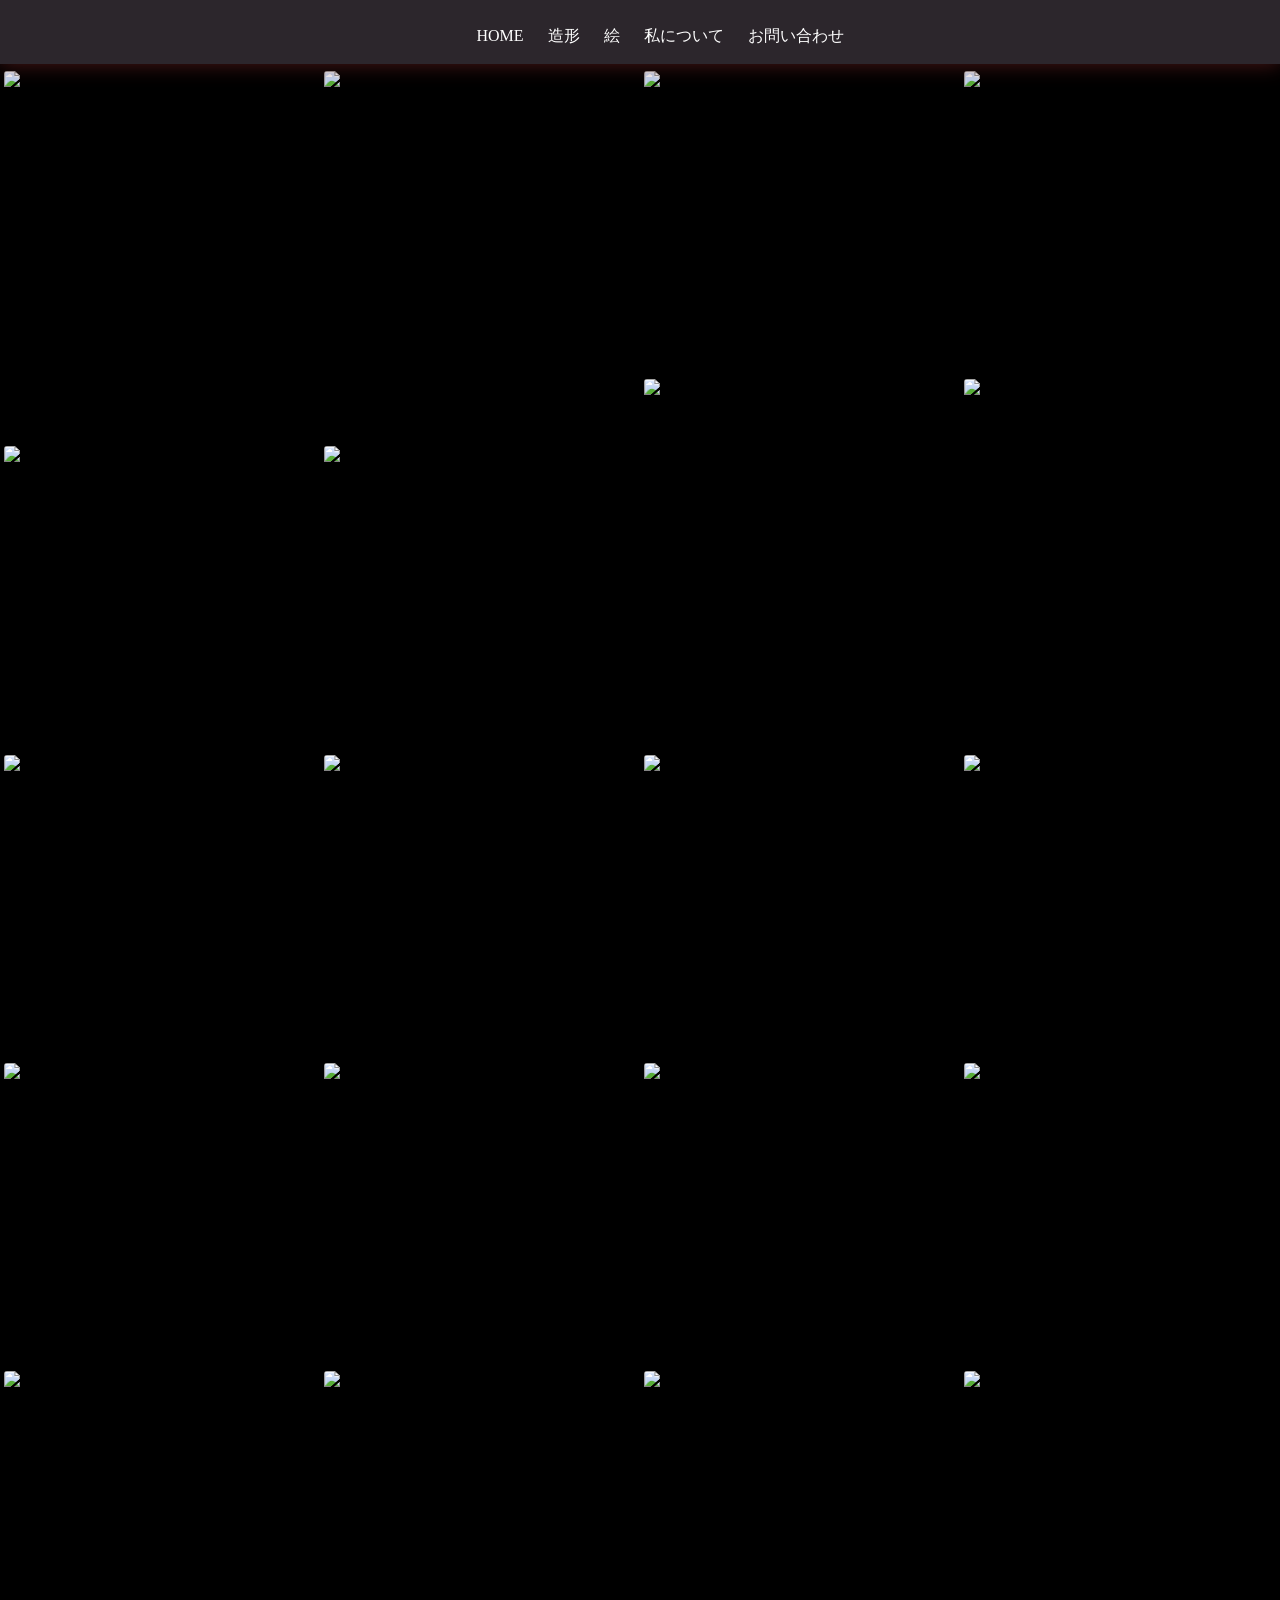
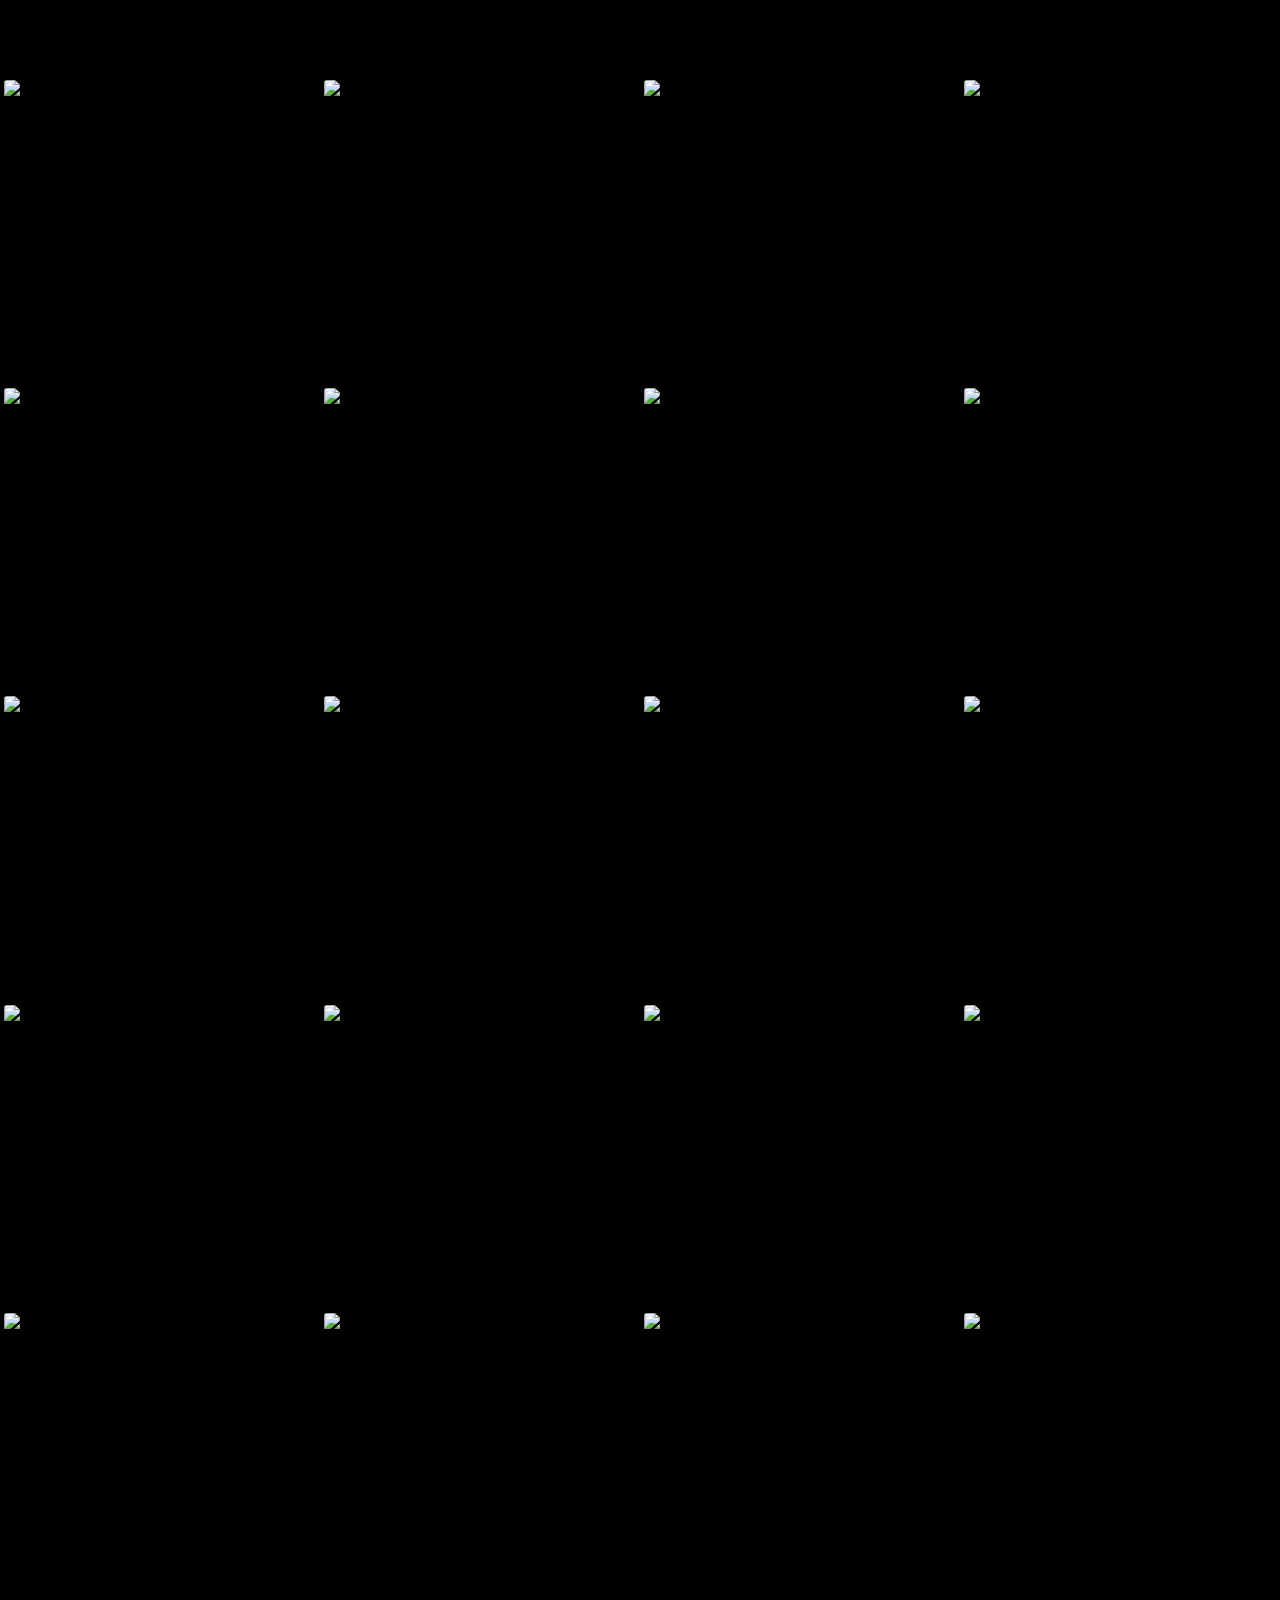
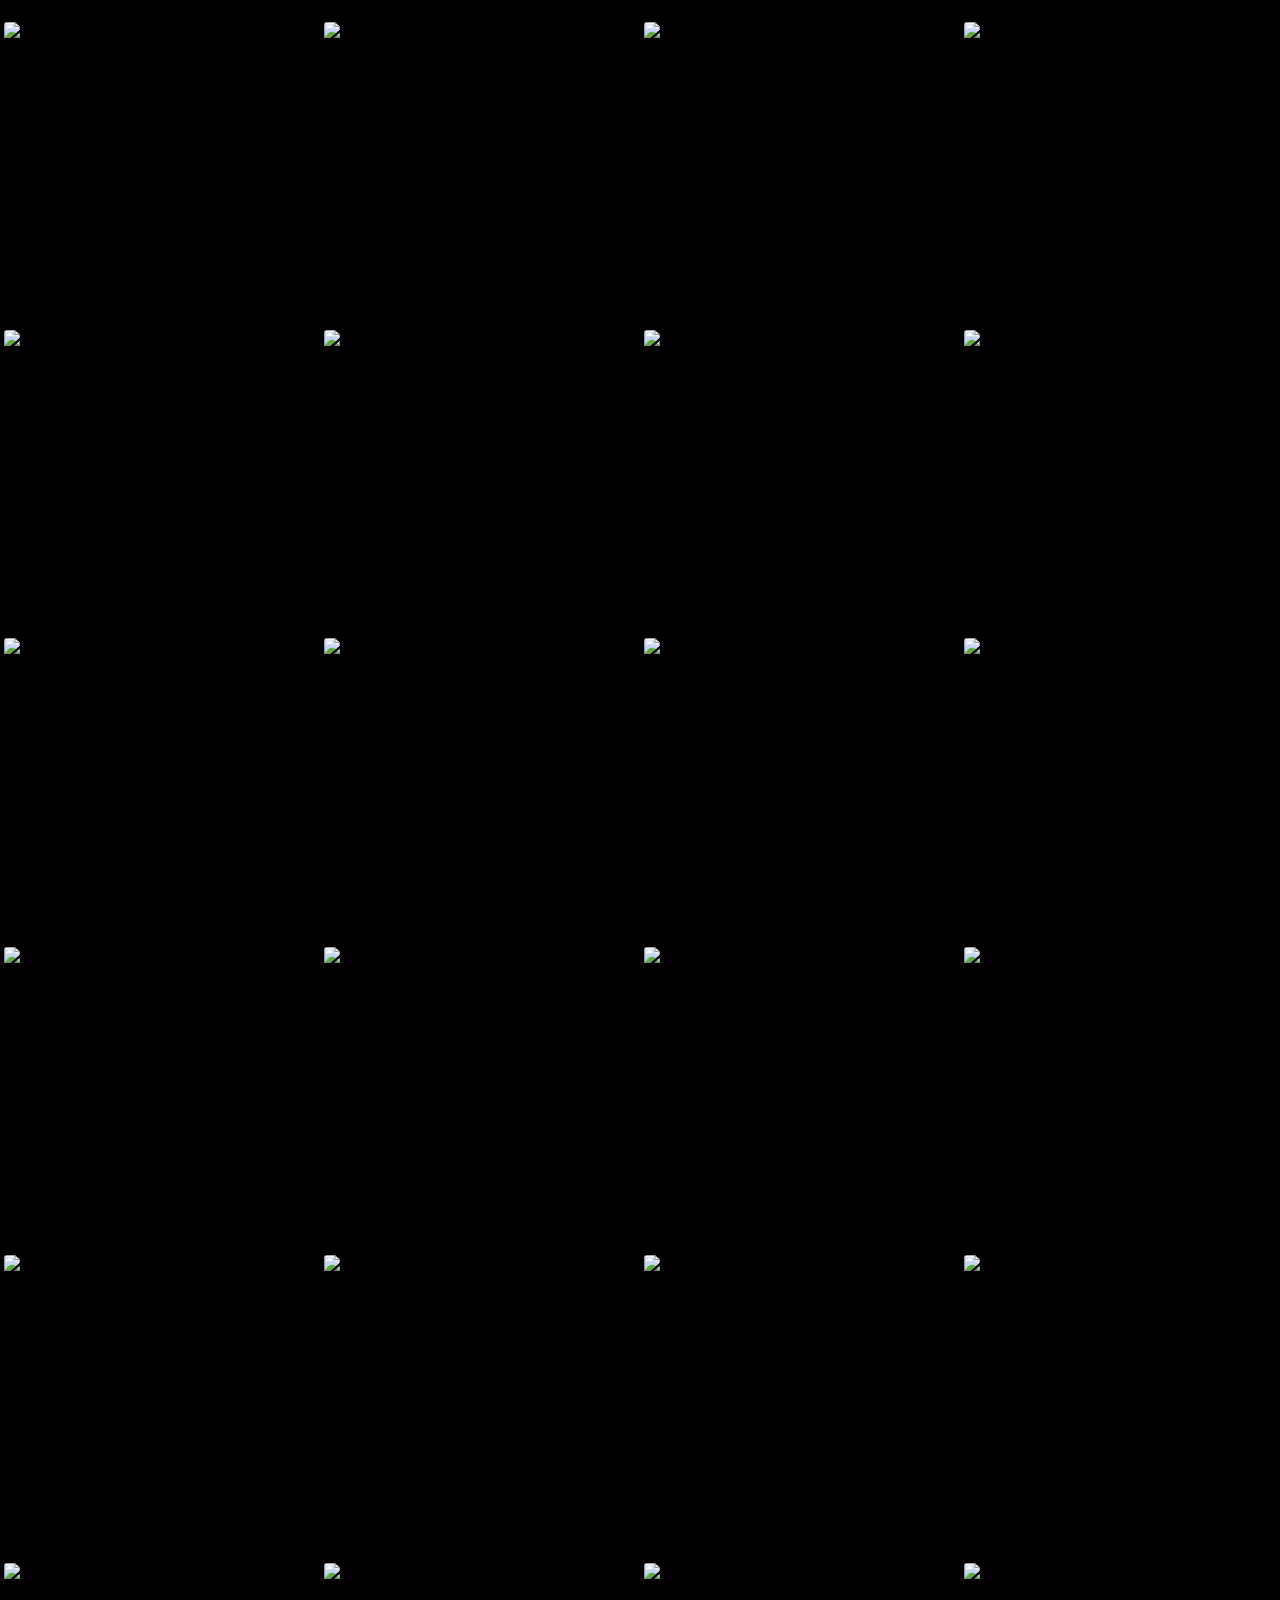
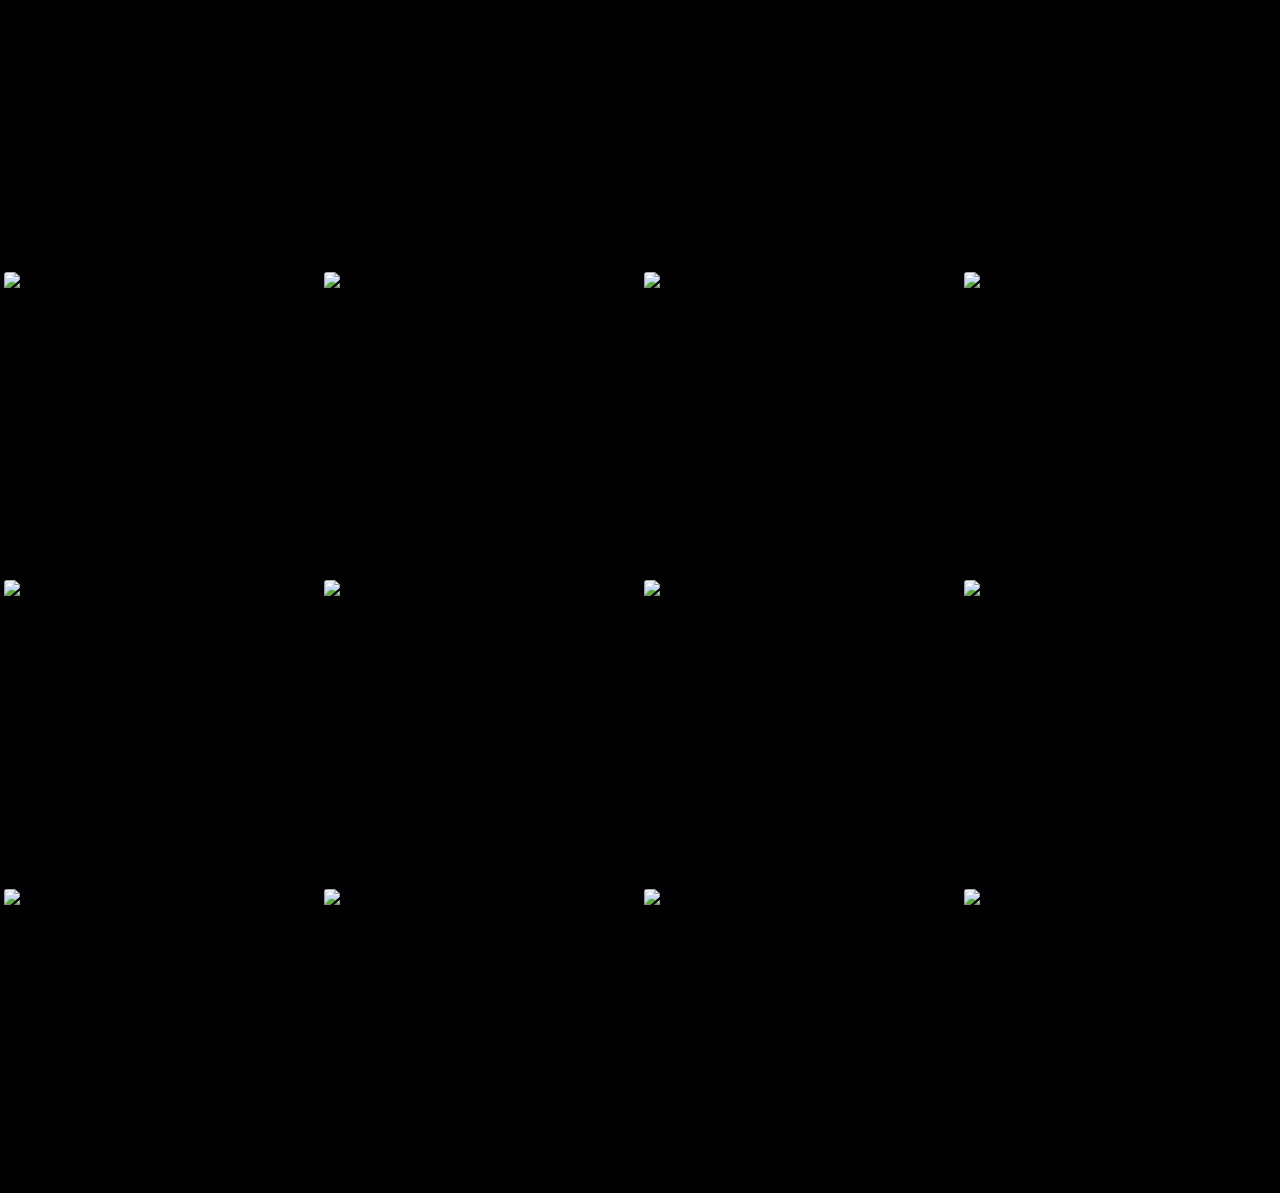
==== e.html @ 1fde978d "Add files via upload" ====
<!DOCTYPE html>
<html lang="en">

<head>
    <meta charset="UTF-8">
    <meta name="viewport" content="width=device-width, initial-scale=1.0">
    <title>幽霊電車のホームページ</title>
    <link rel="preconnect" href="https://fonts.googleapis.com">
    <link rel="preconnect" href="https://fonts.gstatic.com" crossorigin>
    <link href="https://fonts.googleapis.com/css2?family=Zen+Kaku+Gothic+Antique&display=swap" rel="stylesheet">
    <link rel="stylesheet" href="homepage.css">
</head>

<body>
    <header>
        <ul>
            <li>
                <a href="homepage1.html" class="btn"> HOME</a>

            </li>
            <li>
                <a href="zoukei.html" class="btn">造形</a>
            </li>
            <li>
                <a href="e.html" class="btn">絵</a>
            </li>
            <li>
                <a href="watasi.html" class="btn">私について</a>
            </li>
            <li>
                <a href="otoiawase.html" class="btn">お問い合わせ</a>
            </li>
        </ul>
    </header>
    <div id="img2">
        <img class="yohaku" src="../自分のホームページ/img/絵/絵 (1).jpg" alt="絵">
        <img class="yohaku" src="../自分のホームページ/img/絵/絵 (2).jpg" alt="絵">
        <img class="yohaku" src="../自分のホームページ/img/絵/絵 (3).jpg" alt="絵">
        <img class="yohaku" src="../自分のホームページ/img/絵/絵 (4).jpg" alt="絵">
        <img class="yohaku" src="../自分のホームページ/img/絵/絵 (5).jpg" alt="絵">
        <img class="yohaku" src="../自分のホームページ/img/絵/絵 (6).jpg" alt="絵">
        <img src="../自分のホームページ/img/絵/絵 (7).jpg" alt="絵">
        <img src="../自分のホームページ/img/絵/絵 (8).jpg" alt="絵">
        <img src="../自分のホームページ/img/絵/絵 (9).jpg" alt="絵">
        <img src="../自分のホームページ/img/絵/絵 (10).jpg" alt="絵">
        <img src="../自分のホームページ/img/絵/絵 (11).jpg" alt="絵">
        <img src="../自分のホームページ/img/絵/絵 (12).jpg" alt="絵">
        <img src="../自分のホームページ/img/絵/絵 (13).jpg" alt="絵">
        <img src="../自分のホームページ/img/絵/絵 (14).jpg" alt="絵">
        <img src="../自分のホームページ/img/絵/絵 (15).jpg" alt="絵">
        <img src="../自分のホームページ/img/絵/絵 (16).jpg" alt="絵">
        <img src="../自分のホームページ/img/絵/絵 (17).jpg" alt="絵">
        <img src="../自分のホームページ/img/絵/絵 (18).jpg" alt="絵">
        <img src="../自分のホームページ/img/絵/絵 (19).jpg" alt="絵">
        <img src="../自分のホームページ/img/絵/絵 (20).jpg" alt="絵">
        <img src="../自分のホームページ/img/絵/絵 (21).jpg" alt="絵">
        <img src="../自分のホームページ/img/絵/絵 (22).jpg" alt="絵">
        <img src="../自分のホームページ/img/絵/絵 (23).jpg" alt="絵">
        <img src="../自分のホームページ/img/絵/絵 (24).jpg" alt="絵">
        <img src="../自分のホームページ/img/絵/絵 (25).jpg" alt="絵">
        <img src="../自分のホームページ/img/絵/絵 (26).jpg" alt="絵">
        <img src="../自分のホームページ/img/絵/絵 (27).jpg" alt="絵">
        <img src="../自分のホームページ/img/絵/絵 (28).jpg" alt="絵">
        <img src="../自分のホームページ/img/絵/絵 (29).jpg" alt="絵">
        <img src="../自分のホームページ/img/絵/絵 (30).jpg" alt="絵">
        <img src="../自分のホームページ/img/絵/絵 (31).jpg" alt="絵">
        <img src="../自分のホームページ/img/絵/絵 (32).jpg" alt="絵">
        <img src="../自分のホームページ/img/絵/絵 (33).jpg" alt="絵">
        <img src="../自分のホームページ/img/絵/絵 (34).jpg" alt="絵">
        <img src="../自分のホームページ/img/絵/絵 (35).jpg" alt="絵">
        <img src="../自分のホームページ/img/絵/絵 (36).jpg" alt="絵">
        <img src="../自分のホームページ/img/絵/絵 (37).jpg" alt="絵">
        <img src="../自分のホームページ/img/絵/絵 (38).jpg" alt="絵">
        <img src="../自分のホームページ/img/絵/絵 (39).jpg" alt="絵">
        <img src="../自分のホームページ/img/絵/絵 (40).jpg" alt="絵">
        <img src="../自分のホームページ/img/絵/絵 (41).jpg" alt="絵">
        <img src="../自分のホームページ/img/絵/絵 (42).jpg" alt="絵">
        <img src="../自分のホームページ/img/絵/絵 (43).jpg" alt="絵">
        <img src="../自分のホームページ/img/絵/絵 (44).jpg" alt="絵">
        <img src="../自分のホームページ/img/絵/絵 (45).jpg" alt="絵">
        <img src="../自分のホームページ/img/絵/絵 (46).jpg" alt="絵">
        <img src="../自分のホームページ/img/絵/絵 (47).jpg" alt="絵">
        <img src="../自分のホームページ/img/絵/絵 (48).jpg" alt="絵">
        <img src="../自分のホームページ/img/絵/絵 (49).jpg" alt="絵">
        <img src="../自分のホームページ/img/絵/絵 (50).jpg" alt="絵">
        <img src="../自分のホームページ/img/絵/絵 (51).jpg" alt="絵">
        <img src="../自分のホームページ/img/絵/絵 (52).jpg" alt="絵">
        <img src="../自分のホームページ/img/絵/絵 (53).jpg" alt="絵">
        <img src="../自分のホームページ/img/絵/絵 (54).jpg" alt="絵">
        <img src="../自分のホームページ/img/絵/絵 (55).jpg" alt="絵">
        <img src="../自分のホームページ/img/絵/絵 (56).jpg" alt="絵">
        <img src="../自分のホームページ/img/絵/絵 (57).jpg" alt="絵">
        <img src="../自分のホームページ/img/絵/絵 (58).jpg" alt="絵">
        <img src="../自分のホームページ/img/絵/絵 (59).jpg" alt="絵">
        <img src="../自分のホームページ/img/絵/絵 (60).jpg" alt="絵">
        <img src="../自分のホームページ/img/絵/絵 (61).jpg" alt="絵">
        <img src="../自分のホームページ/img/絵/絵 (62).jpg" alt="絵">
        <img src="../自分のホームページ/img/絵/絵 (63).jpg" alt="絵">
        <img src="../自分のホームページ/img/絵/絵 (64).jpg" alt="絵">
        <img src="../自分のホームページ/img/絵/絵 (65).jpg" alt="絵">
        <img src="../自分のホームページ/img/絵/絵 (66).jpg" alt="絵">
        <img src="../自分のホームページ/img/絵/絵 (53).jpg" alt="絵">
        <img src="../自分のホームページ/img/絵/絵 (67).jpg" alt="絵">
        <img src="../自分のホームページ/img/絵/絵 (68).jpg" alt="絵">
        <img src="../自分のホームページ/img/絵/絵 (69).jpg" alt="絵">
        <img src="../自分のホームページ/img/絵/絵 (70).jpg" alt="絵">
        <img src="../自分のホームページ/img/絵/絵 (71).jpg" alt="絵">
        <img src="../自分のホームページ/img/絵/絵 (72).jpg" alt="絵">
        <img src="../自分のホームページ/img/絵/絵 (73).jpg" alt="絵">
        <img src="../自分のホームページ/img/絵/絵 (74).jpg" alt="絵">
        <img src="../自分のホームページ/img/絵/絵 (75).jpg" alt="絵">
    </div>
</body>


</html>
---- homepage.css ----
html,
body {
    margin: 0;
    padding: 0;
}

body {
    background-color: #000000;
}

header {
    z-index: 10;
    height: 64px;
    position: absolute;
    background-color: #2c262c;
    width: 100%;
    text-align: center;
    z-index: 2;
    box-shadow: 0px 0px 20px 0px #4e1818;
}

ul {
    overflow: hidden;
    list-style: none;
    margin: 0 auto;
    z-index: 20;
}

ul li {
    display: inline-block;
    padding: 26px 10px 20px 10px;
}

a {
    color: #ffffff;
    text-transform: uppercase;
}

.btn {
    text-transform: uppercase;
    text-align: center;
    position: relative;
    text-decoration: none;
    display: inline-block;
}

.btn::before {
    content: '';
    position: absolute;
    bottom: -2px;
    left: 0px;
    width: 100%;
    height: 2px;
    background: #cf0808;
    display: block;
    -webkit-transform-origin: right top;
    -ms-transform-origin: right top;
    transform-origin: right top;
    -webkit-transform: scale(0, 1);
    -ms-transform: scale(0, 1);
    transform: scale(0, 1);
    -webkit-transition: transform 0.4s cubic-bezier(1, 0, 0, 1);
    transition: transform 0.4s cubic-bezier(1, 0, 0, 1)
}

.btn:hover::before {
    -webkit-transform-origin: left top;
    -ms-transform-origin: left top;
    transform-origin: left top;
    -webkit-transform: scale(1, 1);
    -ms-transform: scale(1, 1);
    transform: scale(1, 1)
}

.btn {
    text-transform: uppercase;
    text-align: center;
    position: relative;
    text-decoration: none;
    display: inline-block;

}

.daimei {
    font-family: "Dela Gothic One", sans-serif;
    font-weight: 400;
    font-style: normal;
    font-size: 6em;
    color: white;
    position: absolute;
    top: 45%;
    left: 50%;
    transform: translate(-50%, -50%);
}

.setumei {
    color: white;
    font-family: "Zen Kaku Gothic Antique", sans-serif;
    font-weight: 400;
    font-size: 2em;
    font-style: normal;
    position: absolute;
    top: 52%;
    left: 50%;
    transform: translate(-50%, -50%);
}

.medamaimg img {
    width: 48%;
    height: auto;
    opacity: 0.8;
}

.medamaimg {
    display: flex;
    justify-content: center;
}

#img{
    display: flex;
     flex-wrap: wrap;
}
#img2{
    display: flex;
     flex-wrap: wrap;
     
}
div>img{
   flex-grow: 1;
    border: 1px solid #000;
    object-fit:cover;
    height:300px;
    width: 300px;
    max-width:400px;
  margin:0.2rem;
  border-radius: 4px;
}

.yohaku{
margin-top: 70px;
}



.zikosyoukai{
    color: white;
    position: relative;
}

.bunn{
    color: white;
    line-height: 1;
    position: absolute;
top: 40%;

}

.mozi{
    top: 10px;
}

.bunn>h1{
 font-family: "DotGothic16", sans-serif;
  font-weight: 400;
  font-style: normal;
  font-size: 50px;
}

.bunn>h2{
 margin: 5px;
 font-weight: 400;
 font-size: 20px;
 }

.bunn> h3{
    font: size 20px;
    font-weight: 400;
 }

#syoukai{
text-align: center;
display: flex;
align-items: center;
justify-content: center;
 }

 .yuureidennsya{
    margin-top: 30%;
 }

.emailsend{
    color: #ffffff;
    height: 100%;
    text-align: center;
    display: grid;
    align-content: center;
    height: 600px;
}

.emailsend>div:nth-of-type(1){
       font-family: "Zen Kaku Gothic Antique", sans-serif;
  font-weight: 400;
  font-style: normal;
  font-size: 30px;
}

.emailsend>div:nth-of-type(2){
  font-family: "Dela Gothic One", sans-serif;
  font-weight: 400;
  font-style: normal;
  font-size: 50px;
}

.meail{
    text-indent: 1em;
    margin-bottom: 1em;

}
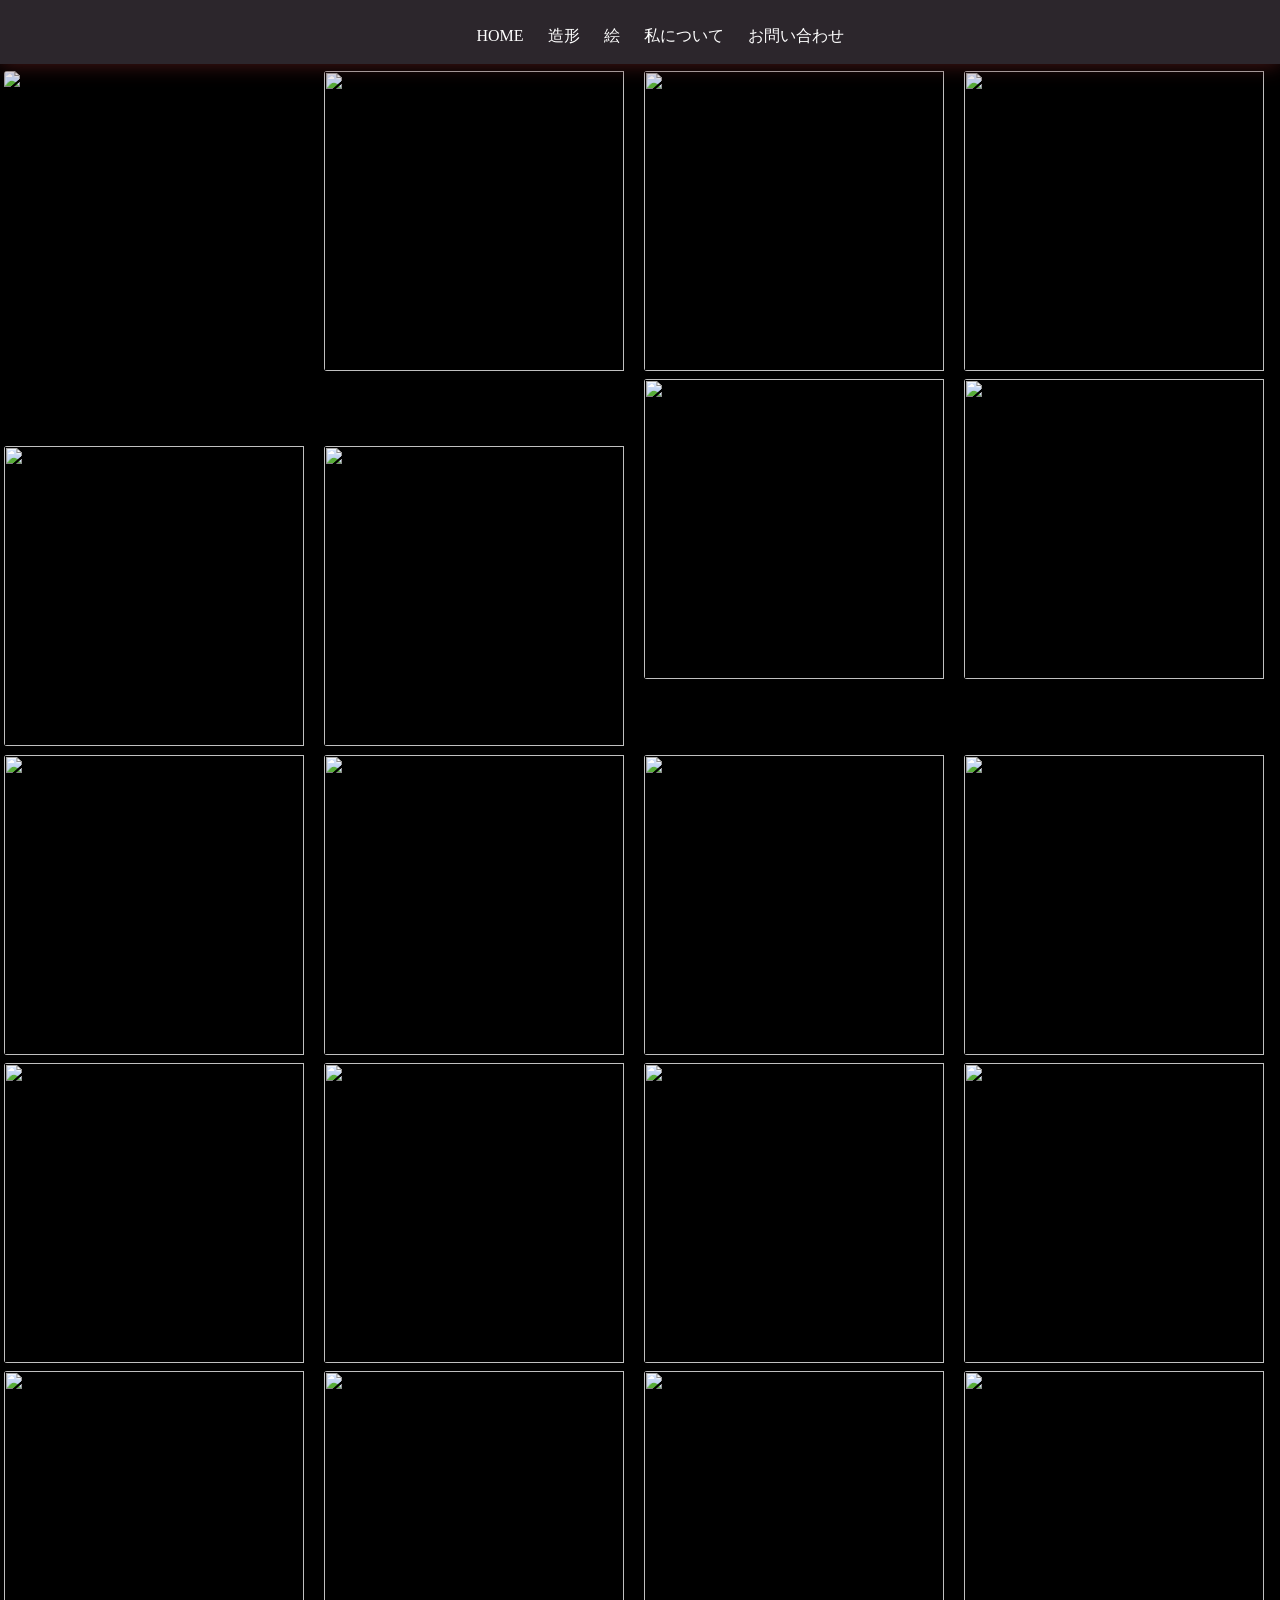
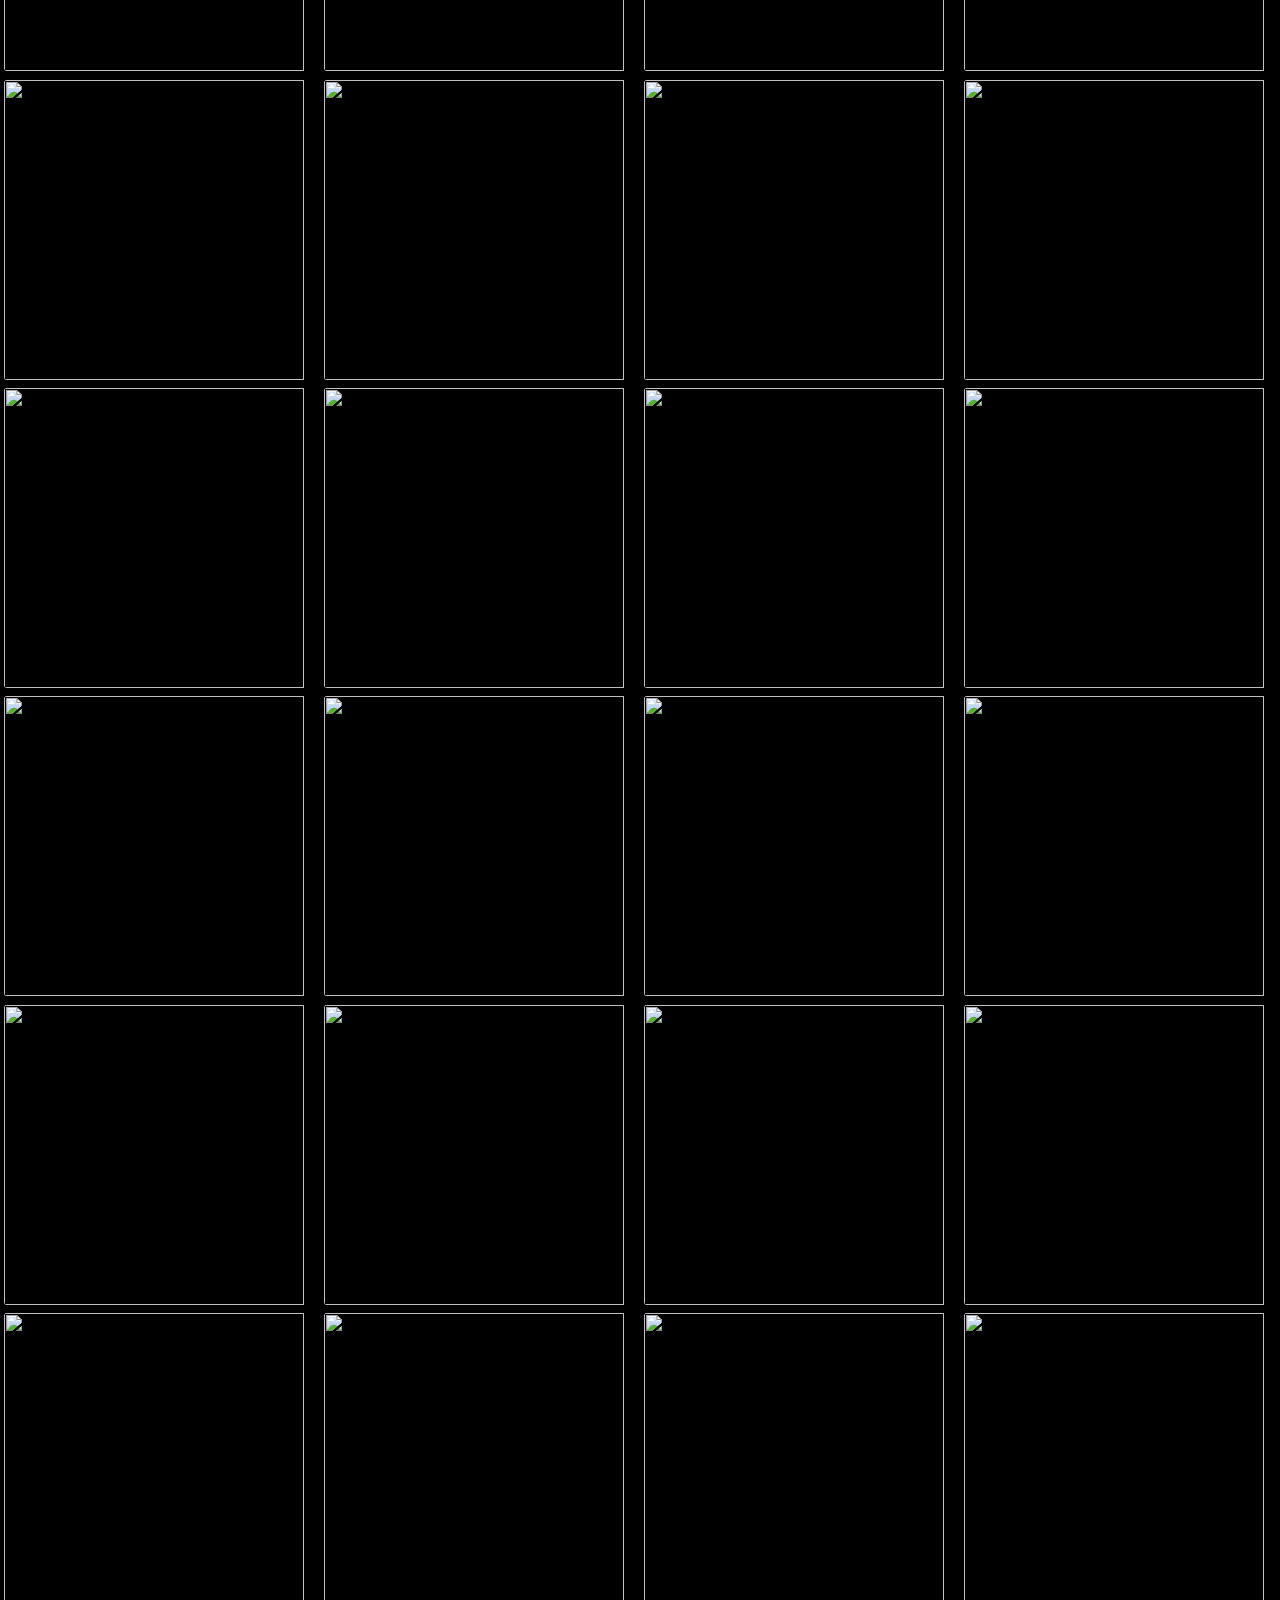
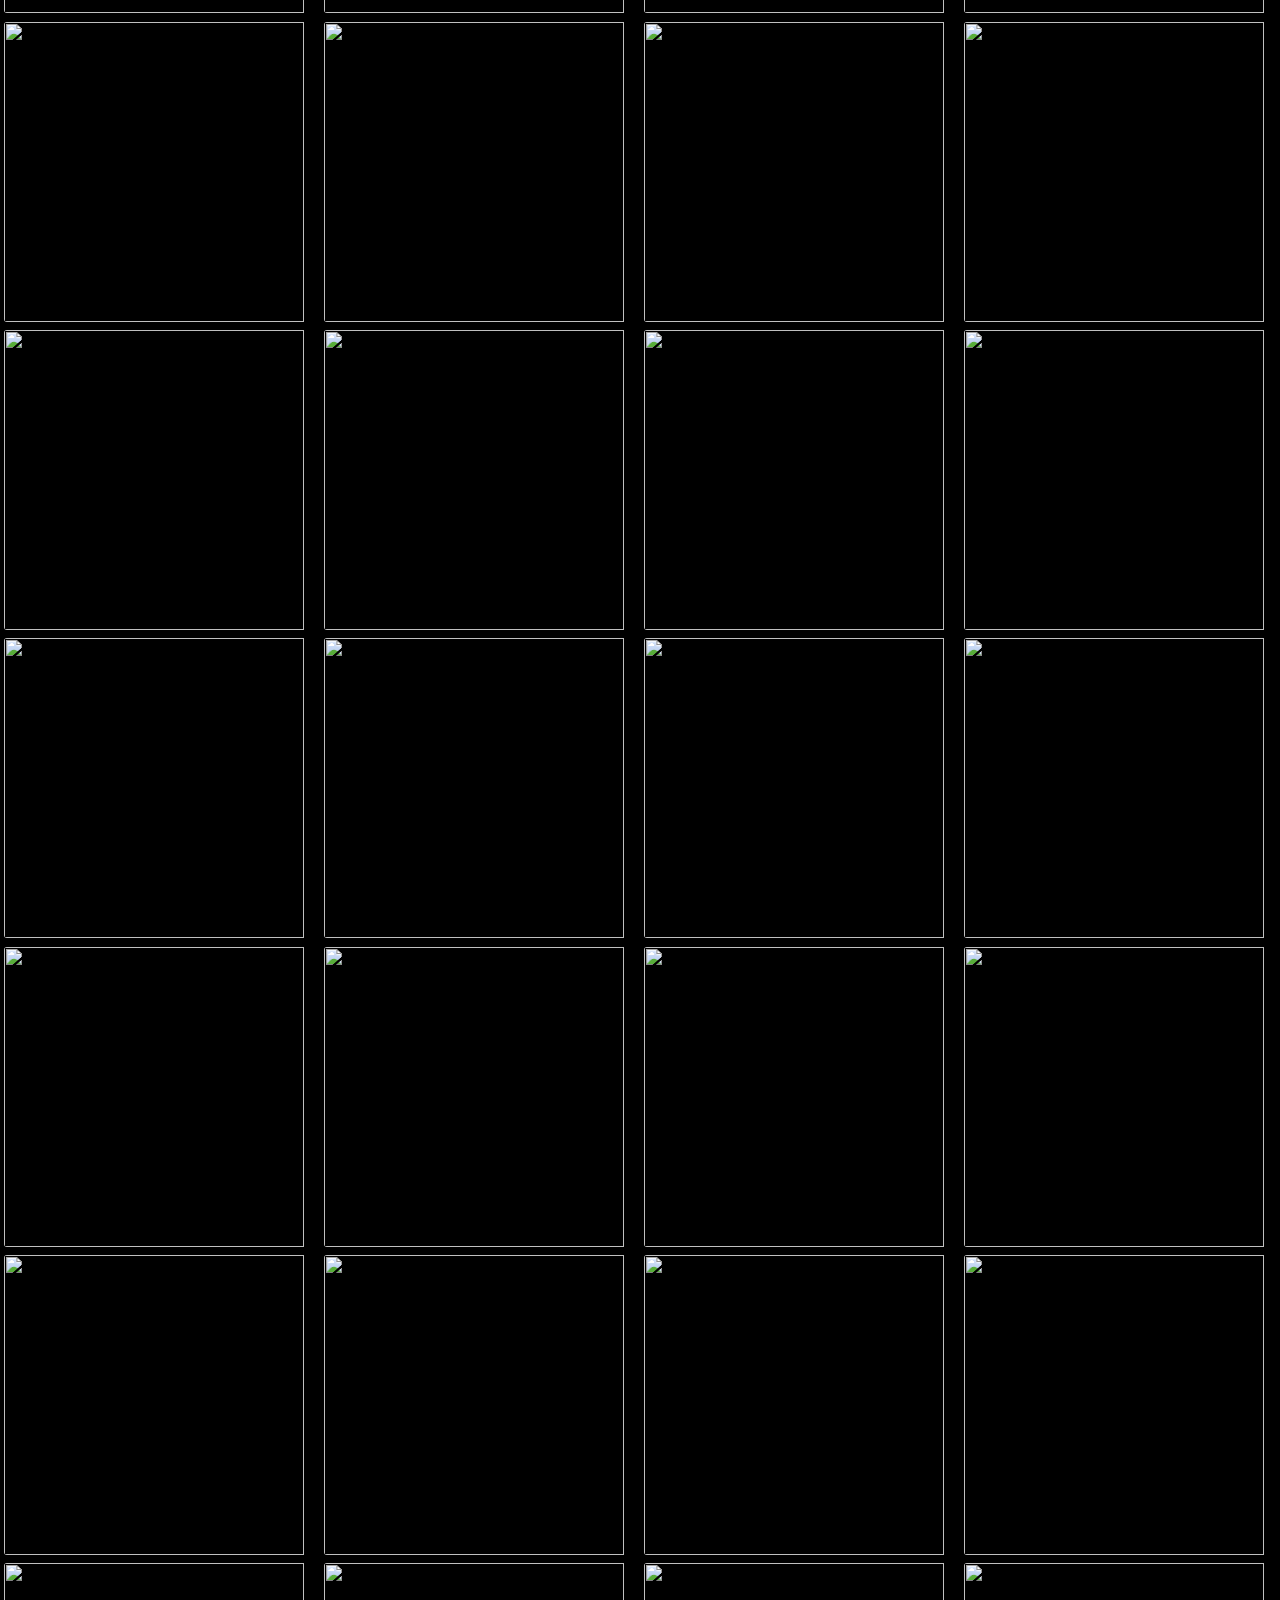
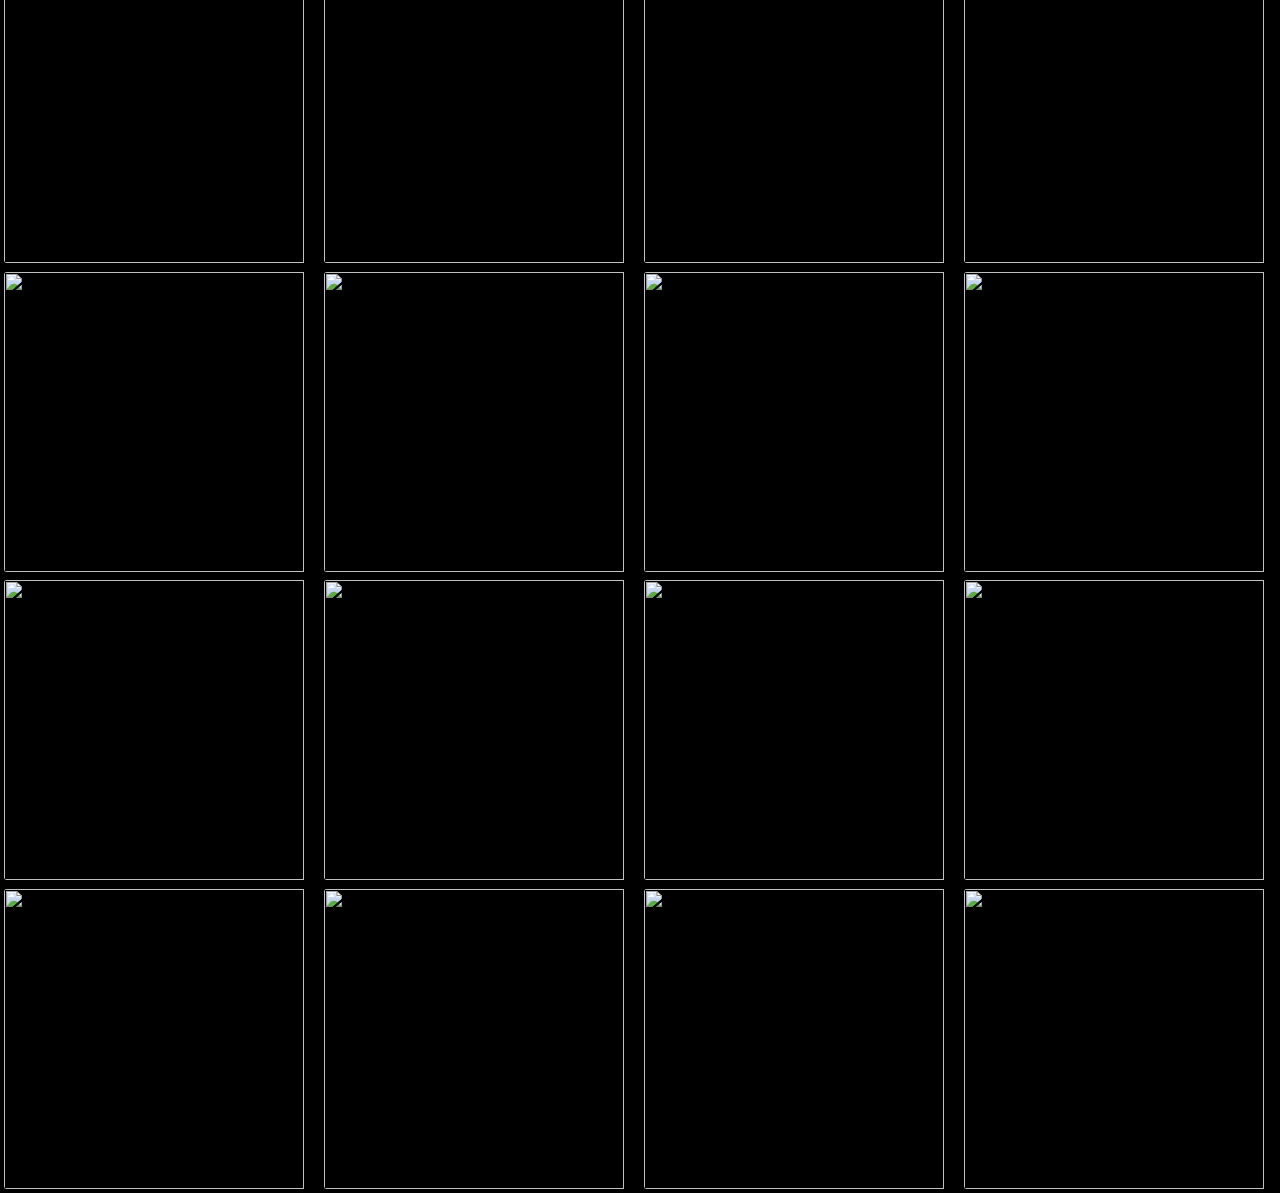
==== commit a6504a82: "正しい階層からすべて送り直し" ====
--- a/e.html
+++ b/e.html
@@ -1,116 +1,116 @@
-<!DOCTYPE html>
-<html lang="en">
-
-<head>
-    <meta charset="UTF-8">
-    <meta name="viewport" content="width=device-width, initial-scale=1.0">
-    <title>幽霊電車のホームページ</title>
-    <link rel="preconnect" href="https://fonts.googleapis.com">
-    <link rel="preconnect" href="https://fonts.gstatic.com" crossorigin>
-    <link href="https://fonts.googleapis.com/css2?family=Zen+Kaku+Gothic+Antique&display=swap" rel="stylesheet">
-    <link rel="stylesheet" href="homepage.css">
-</head>
-
-<body>
-    <header>
-        <ul>
-            <li>
-                <a href="homepage1.html" class="btn"> HOME</a>
-
-            </li>
-            <li>
-                <a href="zoukei.html" class="btn">造形</a>
-            </li>
-            <li>
-                <a href="e.html" class="btn">絵</a>
-            </li>
-            <li>
-                <a href="watasi.html" class="btn">私について</a>
-            </li>
-            <li>
-                <a href="otoiawase.html" class="btn">お問い合わせ</a>
-            </li>
-        </ul>
-    </header>
-    <div id="img2">
-        <img class="yohaku" src="../自分のホームページ/img/絵/絵 (1).jpg" alt="絵">
-        <img class="yohaku" src="../自分のホームページ/img/絵/絵 (2).jpg" alt="絵">
-        <img class="yohaku" src="../自分のホームページ/img/絵/絵 (3).jpg" alt="絵">
-        <img class="yohaku" src="../自分のホームページ/img/絵/絵 (4).jpg" alt="絵">
-        <img class="yohaku" src="../自分のホームページ/img/絵/絵 (5).jpg" alt="絵">
-        <img class="yohaku" src="../自分のホームページ/img/絵/絵 (6).jpg" alt="絵">
-        <img src="../自分のホームページ/img/絵/絵 (7).jpg" alt="絵">
-        <img src="../自分のホームページ/img/絵/絵 (8).jpg" alt="絵">
-        <img src="../自分のホームページ/img/絵/絵 (9).jpg" alt="絵">
-        <img src="../自分のホームページ/img/絵/絵 (10).jpg" alt="絵">
-        <img src="../自分のホームページ/img/絵/絵 (11).jpg" alt="絵">
-        <img src="../自分のホームページ/img/絵/絵 (12).jpg" alt="絵">
-        <img src="../自分のホームページ/img/絵/絵 (13).jpg" alt="絵">
-        <img src="../自分のホームページ/img/絵/絵 (14).jpg" alt="絵">
-        <img src="../自分のホームページ/img/絵/絵 (15).jpg" alt="絵">
-        <img src="../自分のホームページ/img/絵/絵 (16).jpg" alt="絵">
-        <img src="../自分のホームページ/img/絵/絵 (17).jpg" alt="絵">
-        <img src="../自分のホームページ/img/絵/絵 (18).jpg" alt="絵">
-        <img src="../自分のホームページ/img/絵/絵 (19).jpg" alt="絵">
-        <img src="../自分のホームページ/img/絵/絵 (20).jpg" alt="絵">
-        <img src="../自分のホームページ/img/絵/絵 (21).jpg" alt="絵">
-        <img src="../自分のホームページ/img/絵/絵 (22).jpg" alt="絵">
-        <img src="../自分のホームページ/img/絵/絵 (23).jpg" alt="絵">
-        <img src="../自分のホームページ/img/絵/絵 (24).jpg" alt="絵">
-        <img src="../自分のホームページ/img/絵/絵 (25).jpg" alt="絵">
-        <img src="../自分のホームページ/img/絵/絵 (26).jpg" alt="絵">
-        <img src="../自分のホームページ/img/絵/絵 (27).jpg" alt="絵">
-        <img src="../自分のホームページ/img/絵/絵 (28).jpg" alt="絵">
-        <img src="../自分のホームページ/img/絵/絵 (29).jpg" alt="絵">
-        <img src="../自分のホームページ/img/絵/絵 (30).jpg" alt="絵">
-        <img src="../自分のホームページ/img/絵/絵 (31).jpg" alt="絵">
-        <img src="../自分のホームページ/img/絵/絵 (32).jpg" alt="絵">
-        <img src="../自分のホームページ/img/絵/絵 (33).jpg" alt="絵">
-        <img src="../自分のホームページ/img/絵/絵 (34).jpg" alt="絵">
-        <img src="../自分のホームページ/img/絵/絵 (35).jpg" alt="絵">
-        <img src="../自分のホームページ/img/絵/絵 (36).jpg" alt="絵">
-        <img src="../自分のホームページ/img/絵/絵 (37).jpg" alt="絵">
-        <img src="../自分のホームページ/img/絵/絵 (38).jpg" alt="絵">
-        <img src="../自分のホームページ/img/絵/絵 (39).jpg" alt="絵">
-        <img src="../自分のホームページ/img/絵/絵 (40).jpg" alt="絵">
-        <img src="../自分のホームページ/img/絵/絵 (41).jpg" alt="絵">
-        <img src="../自分のホームページ/img/絵/絵 (42).jpg" alt="絵">
-        <img src="../自分のホームページ/img/絵/絵 (43).jpg" alt="絵">
-        <img src="../自分のホームページ/img/絵/絵 (44).jpg" alt="絵">
-        <img src="../自分のホームページ/img/絵/絵 (45).jpg" alt="絵">
-        <img src="../自分のホームページ/img/絵/絵 (46).jpg" alt="絵">
-        <img src="../自分のホームページ/img/絵/絵 (47).jpg" alt="絵">
-        <img src="../自分のホームページ/img/絵/絵 (48).jpg" alt="絵">
-        <img src="../自分のホームページ/img/絵/絵 (49).jpg" alt="絵">
-        <img src="../自分のホームページ/img/絵/絵 (50).jpg" alt="絵">
-        <img src="../自分のホームページ/img/絵/絵 (51).jpg" alt="絵">
-        <img src="../自分のホームページ/img/絵/絵 (52).jpg" alt="絵">
-        <img src="../自分のホームページ/img/絵/絵 (53).jpg" alt="絵">
-        <img src="../自分のホームページ/img/絵/絵 (54).jpg" alt="絵">
-        <img src="../自分のホームページ/img/絵/絵 (55).jpg" alt="絵">
-        <img src="../自分のホームページ/img/絵/絵 (56).jpg" alt="絵">
-        <img src="../自分のホームページ/img/絵/絵 (57).jpg" alt="絵">
-        <img src="../自分のホームページ/img/絵/絵 (58).jpg" alt="絵">
-        <img src="../自分のホームページ/img/絵/絵 (59).jpg" alt="絵">
-        <img src="../自分のホームページ/img/絵/絵 (60).jpg" alt="絵">
-        <img src="../自分のホームページ/img/絵/絵 (61).jpg" alt="絵">
-        <img src="../自分のホームページ/img/絵/絵 (62).jpg" alt="絵">
-        <img src="../自分のホームページ/img/絵/絵 (63).jpg" alt="絵">
-        <img src="../自分のホームページ/img/絵/絵 (64).jpg" alt="絵">
-        <img src="../自分のホームページ/img/絵/絵 (65).jpg" alt="絵">
-        <img src="../自分のホームページ/img/絵/絵 (66).jpg" alt="絵">
-        <img src="../自分のホームページ/img/絵/絵 (53).jpg" alt="絵">
-        <img src="../自分のホームページ/img/絵/絵 (67).jpg" alt="絵">
-        <img src="../自分のホームページ/img/絵/絵 (68).jpg" alt="絵">
-        <img src="../自分のホームページ/img/絵/絵 (69).jpg" alt="絵">
-        <img src="../自分のホームページ/img/絵/絵 (70).jpg" alt="絵">
-        <img src="../自分のホームページ/img/絵/絵 (71).jpg" alt="絵">
-        <img src="../自分のホームページ/img/絵/絵 (72).jpg" alt="絵">
-        <img src="../自分のホームページ/img/絵/絵 (73).jpg" alt="絵">
-        <img src="../自分のホームページ/img/絵/絵 (74).jpg" alt="絵">
-        <img src="../自分のホームページ/img/絵/絵 (75).jpg" alt="絵">
-    </div>
-</body>
-
-
+<!DOCTYPE html>
+<html lang="en">
+
+<head>
+    <meta charset="UTF-8">
+    <meta name="viewport" content="width=device-width, initial-scale=1.0">
+    <title>幽霊電車のホームページ</title>
+    <link rel="preconnect" href="https://fonts.googleapis.com">
+    <link rel="preconnect" href="https://fonts.gstatic.com" crossorigin>
+    <link href="https://fonts.googleapis.com/css2?family=Zen+Kaku+Gothic+Antique&display=swap" rel="stylesheet">
+    <link rel="stylesheet" href="homepage.css">
+</head>
+
+<body>
+    <header>
+        <ul>
+            <li>
+                <a href="index.html" class="btn"> HOME</a>
+
+            </li>
+            <li>
+                <a href="zoukei.html" class="btn">造形</a>
+            </li>
+            <li>
+                <a href="e.html" class="btn">絵</a>
+            </li>
+            <li>
+                <a href="watasi.html" class="btn">私について</a>
+            </li>
+            <li>
+                <a href="otoiawase.html" class="btn">お問い合わせ</a>
+            </li>
+        </ul>
+    </header>
+    <div id="img2">
+        <img class="yohaku" src="img/art/art  (1).jpg " alt="絵">
+        <img class="yohaku" src="img/art/art  (2).jpg alt="絵">
+        <img class="yohaku" src="img/art/art  (3).jpg alt="絵">
+        <img class="yohaku" src="img/art/art  (4).jpg alt="絵">
+        <img class="yohaku" src="img/art/art  (5).jpg alt="絵">
+        <img class="yohaku" src="img/art/art  (6).jpg alt="絵">
+        <img src="img/art/art  (7).jpg alt="絵">
+        <img src="img/art/art  (8).jpg alt="絵">
+        <img src="img/art/art  (9).jpg alt="絵">
+        <img src="img/art/art  (10).jpg alt="絵">
+        <img src="img/art/art  (11).jpg alt="絵">
+        <img src="img/art/art  (12).jpg alt="絵">
+        <img src="img/art/art  (13).jpg alt="絵">
+        <img src="img/art/art  (14).jpg alt="絵">
+        <img src="img/art/art  (15).jpg alt="絵">
+        <img src="img/art/art  (16).jpg alt="絵">
+        <img src="img/art/art (17).jpg alt="絵">
+        <img src="img/art/art (18).jpg alt="絵">
+        <img src="img/art/art (19).jpg alt="絵">
+        <img src="img/art/art (20).jpg alt="絵">
+        <img src="img/art/art (21).jpg alt="絵">
+        <img src="img/art/art (22).jpg alt="絵">
+        <img src="img/art/art (23).jpg alt="絵">
+        <img src="img/art/art (24).jpg alt="絵">
+        <img src="img/art/art (25).jpg alt="絵">
+        <img src="img/art/art (26).jpg alt="絵">
+        <img src="img/art/art (27).jpg alt="絵">
+        <img src="img/art/art (28).jpg alt="絵">
+        <img src="img/art/art (29).jpg alt="絵">
+        <img src="img/art/art (30).jpg alt="絵">
+        <img src="img/art/art (31).jpg alt="絵">
+        <img src="img/art/art (32).jpg alt="絵">
+        <img src="img/art/art (33).jpg alt="絵">
+        <img src="img/art/art (34).jpg alt="絵">
+        <img src="img/art/art (35).jpg alt="絵">
+        <img src="img/art/art (36).jpg alt="絵">
+        <img src="img/art/art (37).jpg alt="絵">
+        <img src="img/art/art (38).jpg alt="絵">
+        <img src="img/art/art (39).jpg alt="絵">
+        <img src="img/art/art (40).jpg alt="絵">
+        <img src="img/art/art (41).jpg alt="絵">
+        <img src="img/art/art (42).jpg alt="絵">
+        <img src="img/art/art (43).jpg alt="絵">
+        <img src="img/art/art (44).jpg alt="絵">
+        <img src="img/art/art (45).jpg alt="絵">
+        <img src="img/art/art (46).jpg alt="絵">
+        <img src="img/art/art (47).jpg alt="絵">
+        <img src="img/art/art (48).jpg alt="絵">
+        <img src="img/art/art (49).jpg alt="絵">
+        <img src="img/art/art (50).jpg alt="絵">
+        <img src="img/art/art (51).jpg alt="絵">
+        <img src="img/art/art (52).jpg alt="絵">
+        <img src="img/art/art (53).jpg alt="絵">
+        <img src="img/art/art (54).jpg alt="絵">
+        <img src="img/art/art (55).jpg alt="絵">
+        <img src="img/art/art (56).jpg alt="絵">
+        <img src="img/art/art (57).jpg alt="絵">
+        <img src="img/art/art (58).jpg alt="絵">
+        <img src="img/art/art (59).jpg alt="絵">
+        <img src="img/art/art (60).jpg alt="絵">
+        <img src="img/art/art (61).jpg alt="絵">
+        <img src="img/art/art (62).jpg alt="絵">
+        <img src="img/art/art (63).jpg alt="絵">
+        <img src="img/art/art (64).jpg alt="絵">
+        <img src="img/art/art (65).jpg alt="絵">
+        <img src="img/art/art (66).jpg alt="絵">
+        <img src="img/art/art (53).jpg alt="絵">
+        <img src="img/art/art (67).jpg alt="絵">
+        <img src="img/art/art (68).jpg alt="絵">
+        <img src="img/art/art (69).jpg alt="絵">
+        <img src="img/art/art (70).jpg alt="絵">
+        <img src="img/art/art (71).jpg alt="絵">
+        <img src="img/art/art (72).jpg alt="絵">
+        <img src="img/art/art (73).jpg alt="絵">
+        <img src="img/art/art (74).jpg alt="絵">
+        <img src="img/art/art (75).jpg alt="絵">
+    </div>
+</body>
+
+
 </html>
--- a/homepage.css
+++ b/homepage.css
@@ -1,219 +1,219 @@
-html,
-body {
-    margin: 0;
-    padding: 0;
-}
-
-body {
-    background-color: #000000;
-}
-
-header {
-    z-index: 10;
-    height: 64px;
-    position: absolute;
-    background-color: #2c262c;
-    width: 100%;
-    text-align: center;
-    z-index: 2;
-    box-shadow: 0px 0px 20px 0px #4e1818;
-}
-
-ul {
-    overflow: hidden;
-    list-style: none;
-    margin: 0 auto;
-    z-index: 20;
-}
-
-ul li {
-    display: inline-block;
-    padding: 26px 10px 20px 10px;
-}
-
-a {
-    color: #ffffff;
-    text-transform: uppercase;
-}
-
-.btn {
-    text-transform: uppercase;
-    text-align: center;
-    position: relative;
-    text-decoration: none;
-    display: inline-block;
-}
-
-.btn::before {
-    content: '';
-    position: absolute;
-    bottom: -2px;
-    left: 0px;
-    width: 100%;
-    height: 2px;
-    background: #cf0808;
-    display: block;
-    -webkit-transform-origin: right top;
-    -ms-transform-origin: right top;
-    transform-origin: right top;
-    -webkit-transform: scale(0, 1);
-    -ms-transform: scale(0, 1);
-    transform: scale(0, 1);
-    -webkit-transition: transform 0.4s cubic-bezier(1, 0, 0, 1);
-    transition: transform 0.4s cubic-bezier(1, 0, 0, 1)
-}
-
-.btn:hover::before {
-    -webkit-transform-origin: left top;
-    -ms-transform-origin: left top;
-    transform-origin: left top;
-    -webkit-transform: scale(1, 1);
-    -ms-transform: scale(1, 1);
-    transform: scale(1, 1)
-}
-
-.btn {
-    text-transform: uppercase;
-    text-align: center;
-    position: relative;
-    text-decoration: none;
-    display: inline-block;
-
-}
-
-.daimei {
-    font-family: "Dela Gothic One", sans-serif;
-    font-weight: 400;
-    font-style: normal;
-    font-size: 6em;
-    color: white;
-    position: absolute;
-    top: 45%;
-    left: 50%;
-    transform: translate(-50%, -50%);
-}
-
-.setumei {
-    color: white;
-    font-family: "Zen Kaku Gothic Antique", sans-serif;
-    font-weight: 400;
-    font-size: 2em;
-    font-style: normal;
-    position: absolute;
-    top: 52%;
-    left: 50%;
-    transform: translate(-50%, -50%);
-}
-
-.medamaimg img {
-    width: 48%;
-    height: auto;
-    opacity: 0.8;
-}
-
-.medamaimg {
-    display: flex;
-    justify-content: center;
-}
-
-#img{
-    display: flex;
-     flex-wrap: wrap;
-}
-#img2{
-    display: flex;
-     flex-wrap: wrap;
-     
-}
-div>img{
-   flex-grow: 1;
-    border: 1px solid #000;
-    object-fit:cover;
-    height:300px;
-    width: 300px;
-    max-width:400px;
-  margin:0.2rem;
-  border-radius: 4px;
-}
-
-.yohaku{
-margin-top: 70px;
-}
-
-
-
-.zikosyoukai{
-    color: white;
-    position: relative;
-}
-
-.bunn{
-    color: white;
-    line-height: 1;
-    position: absolute;
-top: 40%;
-
-}
-
-.mozi{
-    top: 10px;
-}
-
-.bunn>h1{
- font-family: "DotGothic16", sans-serif;
-  font-weight: 400;
-  font-style: normal;
-  font-size: 50px;
-}
-
-.bunn>h2{
- margin: 5px;
- font-weight: 400;
- font-size: 20px;
- }
-
-.bunn> h3{
-    font: size 20px;
-    font-weight: 400;
- }
-
-#syoukai{
-text-align: center;
-display: flex;
-align-items: center;
-justify-content: center;
- }
-
- .yuureidennsya{
-    margin-top: 30%;
- }
-
-.emailsend{
-    color: #ffffff;
-    height: 100%;
-    text-align: center;
-    display: grid;
-    align-content: center;
-    height: 600px;
-}
-
-.emailsend>div:nth-of-type(1){
-       font-family: "Zen Kaku Gothic Antique", sans-serif;
-  font-weight: 400;
-  font-style: normal;
-  font-size: 30px;
-}
-
-.emailsend>div:nth-of-type(2){
-  font-family: "Dela Gothic One", sans-serif;
-  font-weight: 400;
-  font-style: normal;
-  font-size: 50px;
-}
-
-.meail{
-    text-indent: 1em;
-    margin-bottom: 1em;
-
-}
-
+html,
+body {
+    margin: 0;
+    padding: 0;
+}
+
+body {
+    background-color: #000000;
+}
+
+header {
+    z-index: 10;
+    height: 64px;
+    position: absolute;
+    background-color: #2c262c;
+    width: 100%;
+    text-align: center;
+    z-index: 2;
+    box-shadow: 0px 0px 20px 0px #4e1818;
+}
+
+ul {
+    overflow: hidden;
+    list-style: none;
+    margin: 0 auto;
+    z-index: 20;
+}
+
+ul li {
+    display: inline-block;
+    padding: 26px 10px 20px 10px;
+}
+
+a {
+    color: #ffffff;
+    text-transform: uppercase;
+}
+
+.btn {
+    text-transform: uppercase;
+    text-align: center;
+    position: relative;
+    text-decoration: none;
+    display: inline-block;
+}
+
+.btn::before {
+    content: '';
+    position: absolute;
+    bottom: -2px;
+    left: 0px;
+    width: 100%;
+    height: 2px;
+    background: #cf0808;
+    display: block;
+    -webkit-transform-origin: right top;
+    -ms-transform-origin: right top;
+    transform-origin: right top;
+    -webkit-transform: scale(0, 1);
+    -ms-transform: scale(0, 1);
+    transform: scale(0, 1);
+    -webkit-transition: transform 0.4s cubic-bezier(1, 0, 0, 1);
+    transition: transform 0.4s cubic-bezier(1, 0, 0, 1)
+}
+
+.btn:hover::before {
+    -webkit-transform-origin: left top;
+    -ms-transform-origin: left top;
+    transform-origin: left top;
+    -webkit-transform: scale(1, 1);
+    -ms-transform: scale(1, 1);
+    transform: scale(1, 1)
+}
+
+.btn {
+    text-transform: uppercase;
+    text-align: center;
+    position: relative;
+    text-decoration: none;
+    display: inline-block;
+
+}
+
+.daimei {
+    font-family: "Dela Gothic One", sans-serif;
+    font-weight: 400;
+    font-style: normal;
+    font-size: 6em;
+    color: white;
+    position: absolute;
+    top: 45%;
+    left: 50%;
+    transform: translate(-50%, -50%);
+}
+
+.setumei {
+    color: white;
+    font-family: "Zen Kaku Gothic Antique", sans-serif;
+    font-weight: 400;
+    font-size: 2em;
+    font-style: normal;
+    position: absolute;
+    top: 52%;
+    left: 50%;
+    transform: translate(-50%, -50%);
+}
+
+.medamaimg img {
+    width: 48%;
+    height: auto;
+    opacity: 0.8;
+}
+
+.medamaimg {
+    display: flex;
+    justify-content: center;
+}
+
+#img{
+    display: flex;
+     flex-wrap: wrap;
+}
+#img2{
+    display: flex;
+     flex-wrap: wrap;
+     
+}
+div>img{
+   flex-grow: 1;
+    border: 1px solid #000;
+    object-fit:cover;
+    height:300px;
+    width: 300px;
+    max-width:400px;
+  margin:0.2rem;
+  border-radius: 4px;
+}
+
+.yohaku{
+margin-top: 70px;
+}
+
+
+
+.zikosyoukai{
+    color: white;
+    position: relative;
+}
+
+.bunn{
+    color: white;
+    line-height: 1;
+    position: absolute;
+top: 40%;
+
+}
+
+.mozi{
+    top: 10px;
+}
+
+.bunn>h1{
+ font-family: "DotGothic16", sans-serif;
+  font-weight: 400;
+  font-style: normal;
+  font-size: 50px;
+}
+
+.bunn>h2{
+ margin: 5px;
+ font-weight: 400;
+ font-size: 20px;
+ }
+
+.bunn> h3{
+    font: size 20px;
+    font-weight: 400;
+ }
+
+#syoukai{
+text-align: center;
+display: flex;
+align-items: center;
+justify-content: center;
+ }
+
+ .yuureidennsya{
+    margin-top: 30%;
+ }
+
+.emailsend{
+    color: #ffffff;
+    height: 100%;
+    text-align: center;
+    display: grid;
+    align-content: center;
+    height: 600px;
+}
+
+.emailsend>div:nth-of-type(1){
+       font-family: "Zen Kaku Gothic Antique", sans-serif;
+  font-weight: 400;
+  font-style: normal;
+  font-size: 30px;
+}
+
+.emailsend>div:nth-of-type(2){
+  font-family: "Dela Gothic One", sans-serif;
+  font-weight: 400;
+  font-style: normal;
+  font-size: 50px;
+}
+
+.meail{
+    text-indent: 1em;
+    margin-bottom: 1em;
+
+}
+
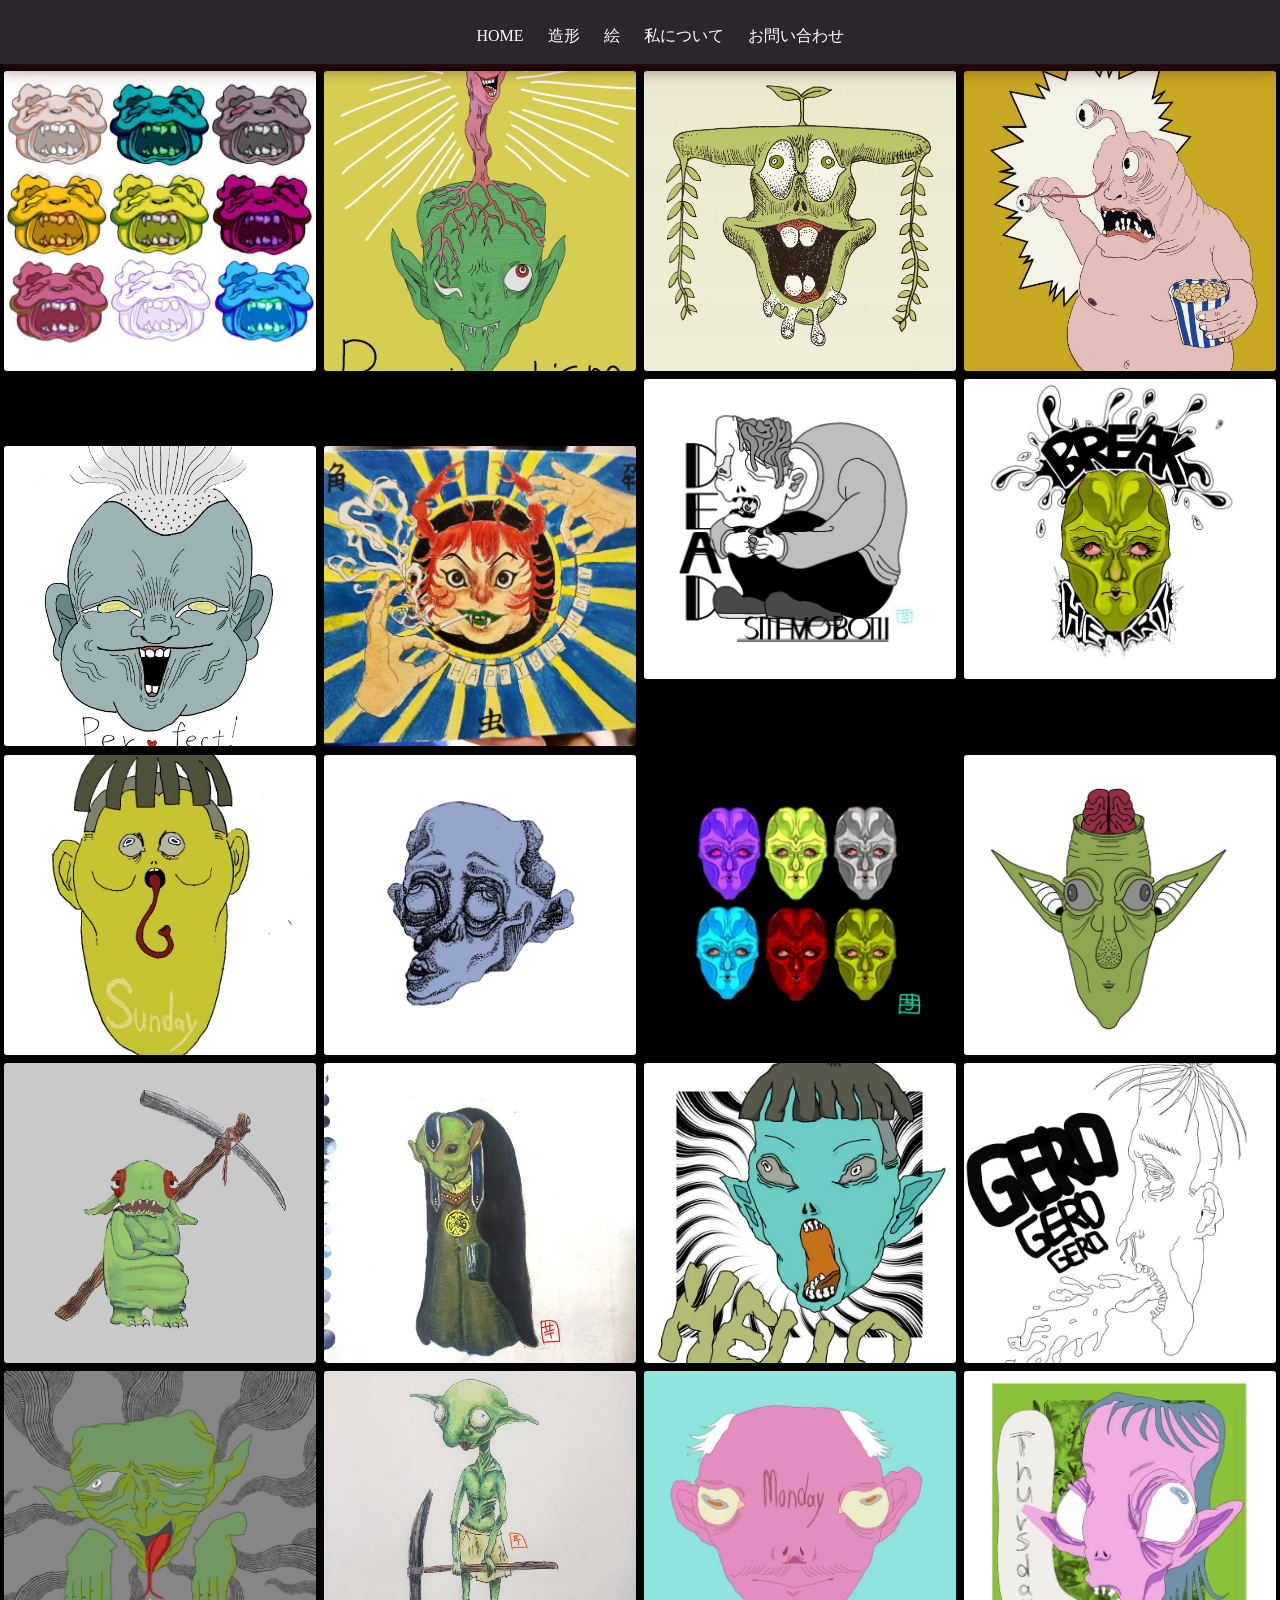
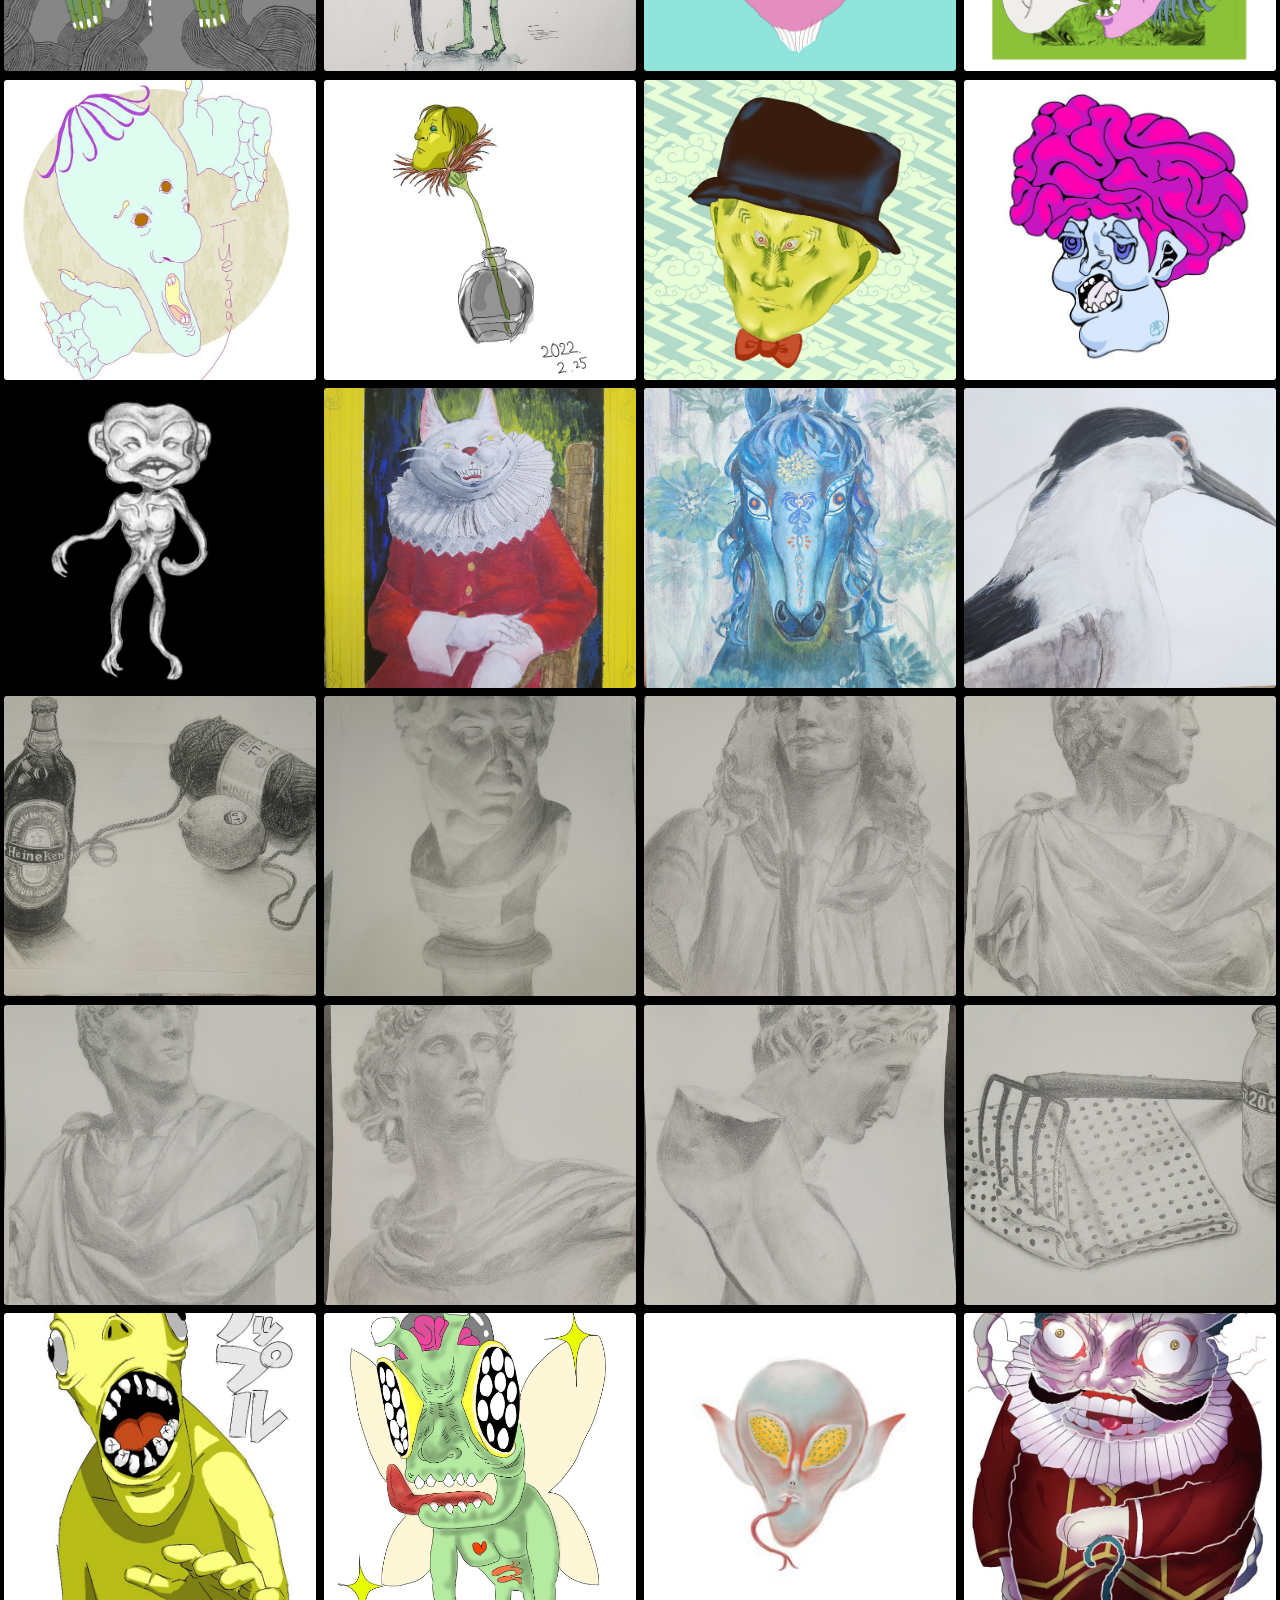
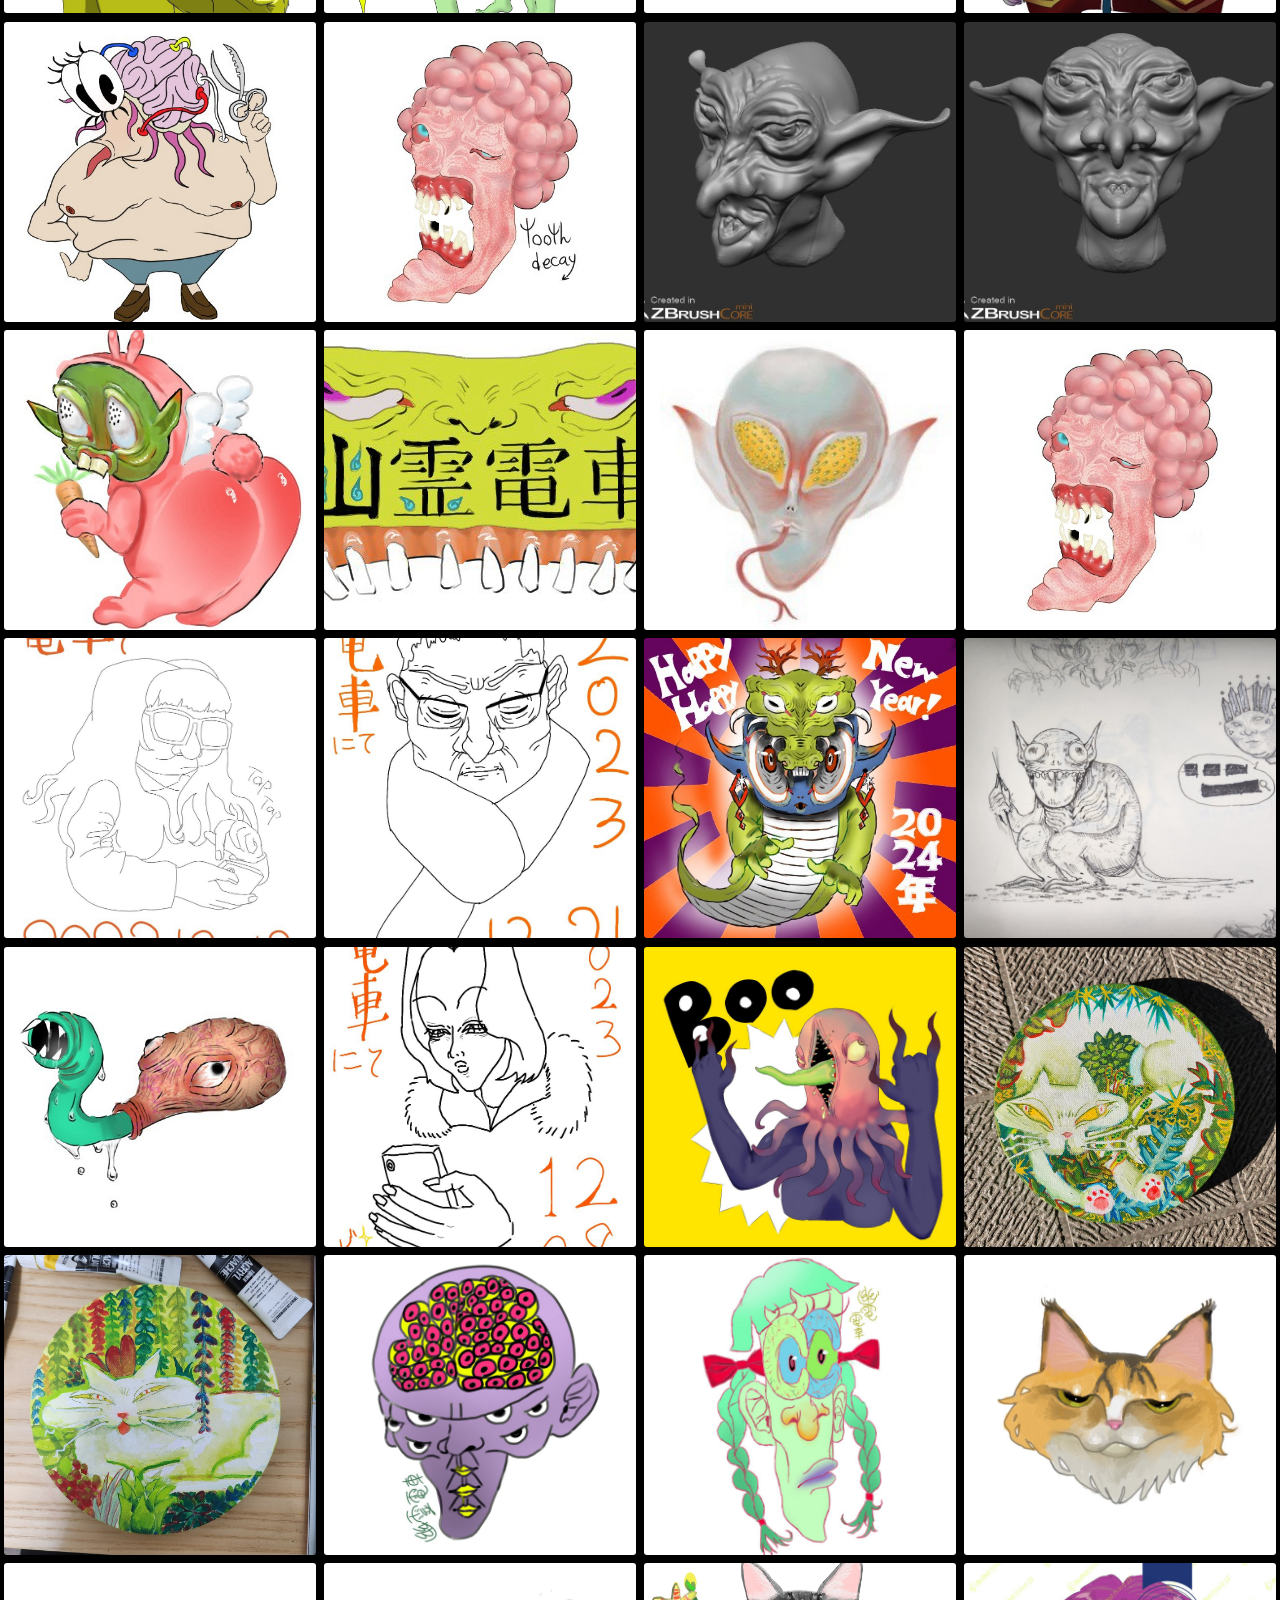
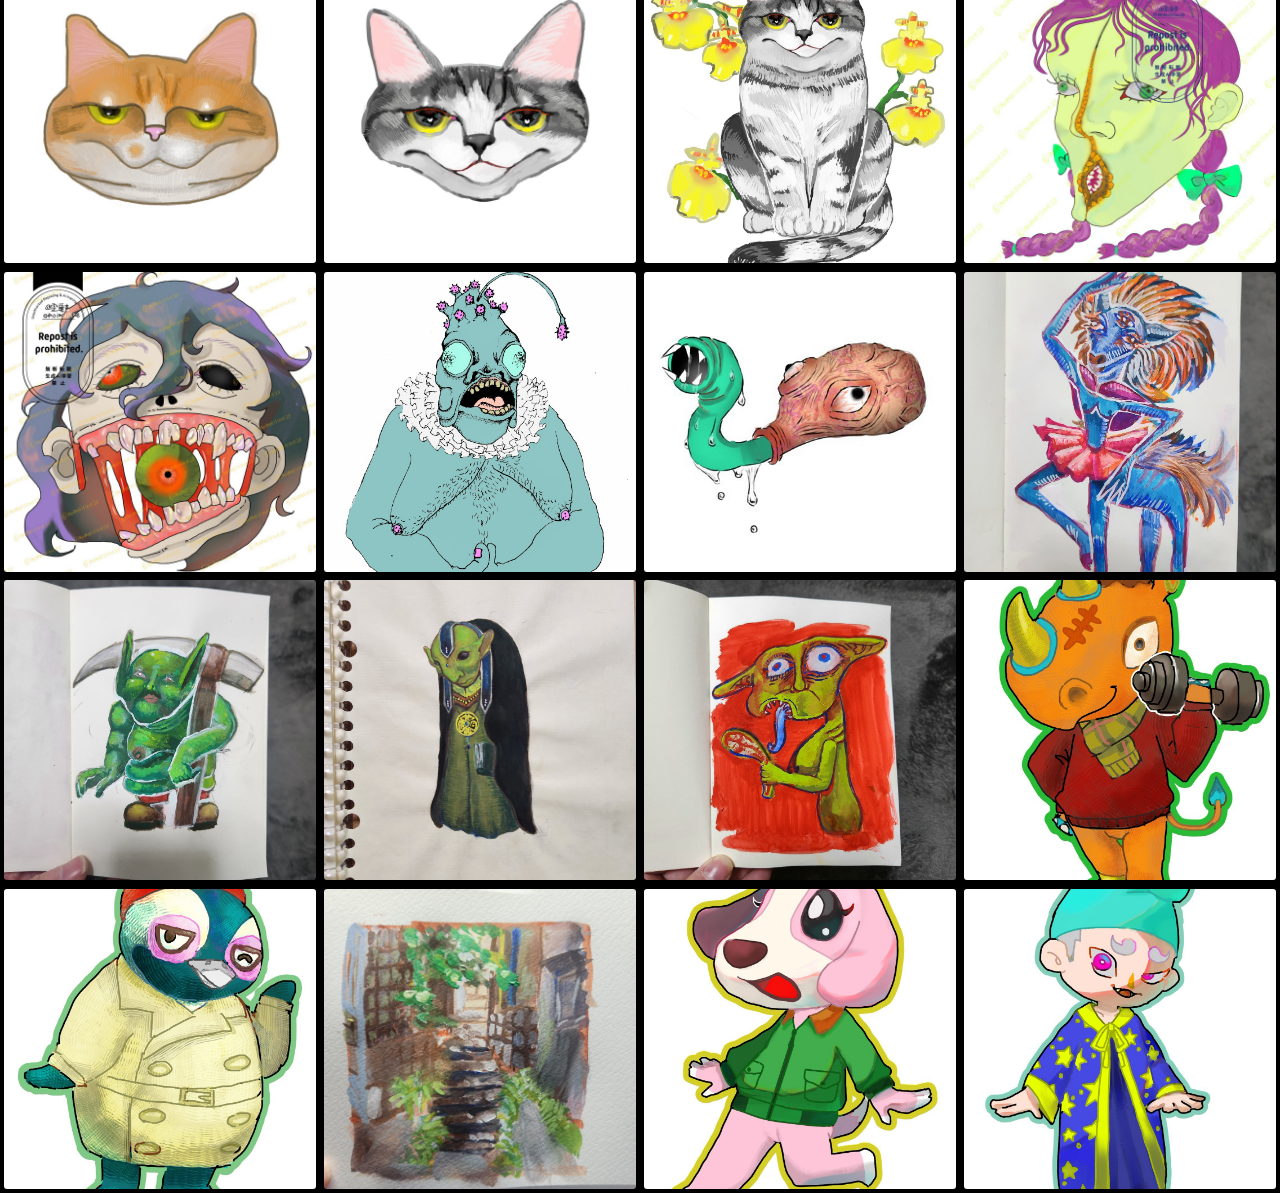
==== commit 1501e806: "正しい階層からすべて送り直し" ====
--- a/e.html
+++ b/e.html
@@ -33,82 +33,82 @@
         </ul>
     </header>
     <div id="img2">
-        <img class="yohaku" src="img/art/art  (1).jpg " alt="絵">
-        <img class="yohaku" src="img/art/art  (2).jpg alt="絵">
-        <img class="yohaku" src="img/art/art  (3).jpg alt="絵">
-        <img class="yohaku" src="img/art/art  (4).jpg alt="絵">
-        <img class="yohaku" src="img/art/art  (5).jpg alt="絵">
-        <img class="yohaku" src="img/art/art  (6).jpg alt="絵">
-        <img src="img/art/art  (7).jpg alt="絵">
-        <img src="img/art/art  (8).jpg alt="絵">
-        <img src="img/art/art  (9).jpg alt="絵">
-        <img src="img/art/art  (10).jpg alt="絵">
-        <img src="img/art/art  (11).jpg alt="絵">
-        <img src="img/art/art  (12).jpg alt="絵">
-        <img src="img/art/art  (13).jpg alt="絵">
-        <img src="img/art/art  (14).jpg alt="絵">
-        <img src="img/art/art  (15).jpg alt="絵">
-        <img src="img/art/art  (16).jpg alt="絵">
-        <img src="img/art/art (17).jpg alt="絵">
-        <img src="img/art/art (18).jpg alt="絵">
-        <img src="img/art/art (19).jpg alt="絵">
-        <img src="img/art/art (20).jpg alt="絵">
-        <img src="img/art/art (21).jpg alt="絵">
-        <img src="img/art/art (22).jpg alt="絵">
-        <img src="img/art/art (23).jpg alt="絵">
-        <img src="img/art/art (24).jpg alt="絵">
-        <img src="img/art/art (25).jpg alt="絵">
-        <img src="img/art/art (26).jpg alt="絵">
-        <img src="img/art/art (27).jpg alt="絵">
-        <img src="img/art/art (28).jpg alt="絵">
-        <img src="img/art/art (29).jpg alt="絵">
-        <img src="img/art/art (30).jpg alt="絵">
-        <img src="img/art/art (31).jpg alt="絵">
-        <img src="img/art/art (32).jpg alt="絵">
-        <img src="img/art/art (33).jpg alt="絵">
-        <img src="img/art/art (34).jpg alt="絵">
-        <img src="img/art/art (35).jpg alt="絵">
-        <img src="img/art/art (36).jpg alt="絵">
-        <img src="img/art/art (37).jpg alt="絵">
-        <img src="img/art/art (38).jpg alt="絵">
-        <img src="img/art/art (39).jpg alt="絵">
-        <img src="img/art/art (40).jpg alt="絵">
-        <img src="img/art/art (41).jpg alt="絵">
-        <img src="img/art/art (42).jpg alt="絵">
-        <img src="img/art/art (43).jpg alt="絵">
-        <img src="img/art/art (44).jpg alt="絵">
-        <img src="img/art/art (45).jpg alt="絵">
-        <img src="img/art/art (46).jpg alt="絵">
-        <img src="img/art/art (47).jpg alt="絵">
-        <img src="img/art/art (48).jpg alt="絵">
-        <img src="img/art/art (49).jpg alt="絵">
-        <img src="img/art/art (50).jpg alt="絵">
-        <img src="img/art/art (51).jpg alt="絵">
-        <img src="img/art/art (52).jpg alt="絵">
-        <img src="img/art/art (53).jpg alt="絵">
-        <img src="img/art/art (54).jpg alt="絵">
-        <img src="img/art/art (55).jpg alt="絵">
-        <img src="img/art/art (56).jpg alt="絵">
-        <img src="img/art/art (57).jpg alt="絵">
-        <img src="img/art/art (58).jpg alt="絵">
-        <img src="img/art/art (59).jpg alt="絵">
-        <img src="img/art/art (60).jpg alt="絵">
-        <img src="img/art/art (61).jpg alt="絵">
-        <img src="img/art/art (62).jpg alt="絵">
-        <img src="img/art/art (63).jpg alt="絵">
-        <img src="img/art/art (64).jpg alt="絵">
-        <img src="img/art/art (65).jpg alt="絵">
-        <img src="img/art/art (66).jpg alt="絵">
-        <img src="img/art/art (53).jpg alt="絵">
-        <img src="img/art/art (67).jpg alt="絵">
-        <img src="img/art/art (68).jpg alt="絵">
-        <img src="img/art/art (69).jpg alt="絵">
-        <img src="img/art/art (70).jpg alt="絵">
-        <img src="img/art/art (71).jpg alt="絵">
-        <img src="img/art/art (72).jpg alt="絵">
-        <img src="img/art/art (73).jpg alt="絵">
-        <img src="img/art/art (74).jpg alt="絵">
-        <img src="img/art/art (75).jpg alt="絵">
+        <img class="yohaku" src="img/art/art (1).jpg" alt="絵">
+        <img class="yohaku" src="img/art/art (2).jpg" alt="絵">
+        <img class="yohaku" src="img/art/art (3).jpg" alt="絵">
+        <img class="yohaku" src="img/art/art (4).jpg" alt="絵">
+        <img class="yohaku" src="img/art/art (5).jpg" alt="絵">
+        <img class="yohaku" src="img/art/art (6).jpg" alt="絵">
+        <img src="img/art/art (7).jpg" alt="絵">
+        <img src="img/art/art (8).jpg" alt="絵">
+        <img src="img/art/art (9).jpg" alt="絵">
+        <img src="img/art/art (10).jpg" alt="絵">
+        <img src="img/art/art (11).jpg" alt="絵">
+        <img src="img/art/art (12).jpg" alt="絵">
+        <img src="img/art/art (13).jpg" alt="絵">
+        <img src="img/art/art (14).jpg" alt="絵">
+        <img src="img/art/art (15).jpg" alt="絵">
+        <img src="img/art/art (16).jpg" alt="絵">
+        <img src="img/art/art (17).jpg" alt="絵">
+        <img src="img/art/art (18).jpg" alt="絵">
+        <img src="img/art/art (19).jpg" alt="絵">
+        <img src="img/art/art (20).jpg" alt="絵">
+        <img src="img/art/art (21).jpg" alt="絵">
+        <img src="img/art/art (22).jpg" alt="絵">
+        <img src="img/art/art (23).jpg" alt="絵">
+        <img src="img/art/art (24).jpg" alt="絵">
+        <img src="img/art/art (25).jpg" alt="絵">
+        <img src="img/art/art (26).jpg" alt="絵">
+        <img src="img/art/art (27).jpg" alt="絵">
+        <img src="img/art/art (28).jpg" alt="絵">
+        <img src="img/art/art (29).jpg" alt="絵">
+        <img src="img/art/art (30).jpg" alt="絵">
+        <img src="img/art/art (31).jpg" alt="絵">
+        <img src="img/art/art (32).jpg" alt="絵">
+        <img src="img/art/art (33).jpg" alt="絵">
+        <img src="img/art/art (34).jpg" alt="絵">
+        <img src="img/art/art (35).jpg" alt="絵">
+        <img src="img/art/art (36).jpg" alt="絵">
+        <img src="img/art/art (37).jpg" alt="絵">
+        <img src="img/art/art (38).jpg" alt="絵">
+        <img src="img/art/art (39).jpg" alt="絵">
+        <img src="img/art/art (40).jpg" alt="絵">
+        <img src="img/art/art (41).jpg" alt="絵">
+        <img src="img/art/art (42).jpg" alt="絵">
+        <img src="img/art/art (43).jpg" alt="絵">
+        <img src="img/art/art (44).jpg" alt="絵">
+        <img src="img/art/art (45).jpg" alt="絵">
+        <img src="img/art/art (46).jpg" alt="絵">
+        <img src="img/art/art (47).jpg" alt="絵">
+        <img src="img/art/art (48).jpg" alt="絵">
+        <img src="img/art/art (49).jpg" alt="絵">
+        <img src="img/art/art (50).jpg" alt="絵">
+        <img src="img/art/art (51).jpg" alt="絵">
+        <img src="img/art/art (52).jpg" alt="絵">
+        <img src="img/art/art (53).jpg" alt="絵">
+        <img src="img/art/art (54).jpg" alt="絵">
+        <img src="img/art/art (55).jpg" alt="絵">
+        <img src="img/art/art (56).jpg" alt="絵">
+        <img src="img/art/art (57).jpg" alt="絵">
+        <img src="img/art/art (58).jpg" alt="絵">
+        <img src="img/art/art (59).jpg" alt="絵">
+        <img src="img/art/art (60).jpg" alt="絵">
+        <img src="img/art/art (61).jpg" alt="絵">
+        <img src="img/art/art (62).jpg" alt="絵">
+        <img src="img/art/art (63).jpg" alt="絵">
+        <img src="img/art/art (64).jpg" alt="絵">
+        <img src="img/art/art (65).jpg" alt="絵">
+        <img src="img/art/art (66).jpg" alt="絵">
+        <img src="img/art/art (53).jpg" alt="絵">
+        <img src="img/art/art (67).jpg" alt="絵">
+        <img src="img/art/art (68).jpg" alt="絵">
+        <img src="img/art/art (69).jpg" alt="絵">
+        <img src="img/art/art (70).jpg" alt="絵">
+        <img src="img/art/art (71).jpg" alt="絵">
+        <img src="img/art/art (72).jpg" alt="絵">
+        <img src="img/art/art (73).jpg" alt="絵">
+        <img src="img/art/art (74).jpg" alt="絵">
+        <img src="img/art/art (75).jpg" alt="絵">
     </div>
 </body>
 
